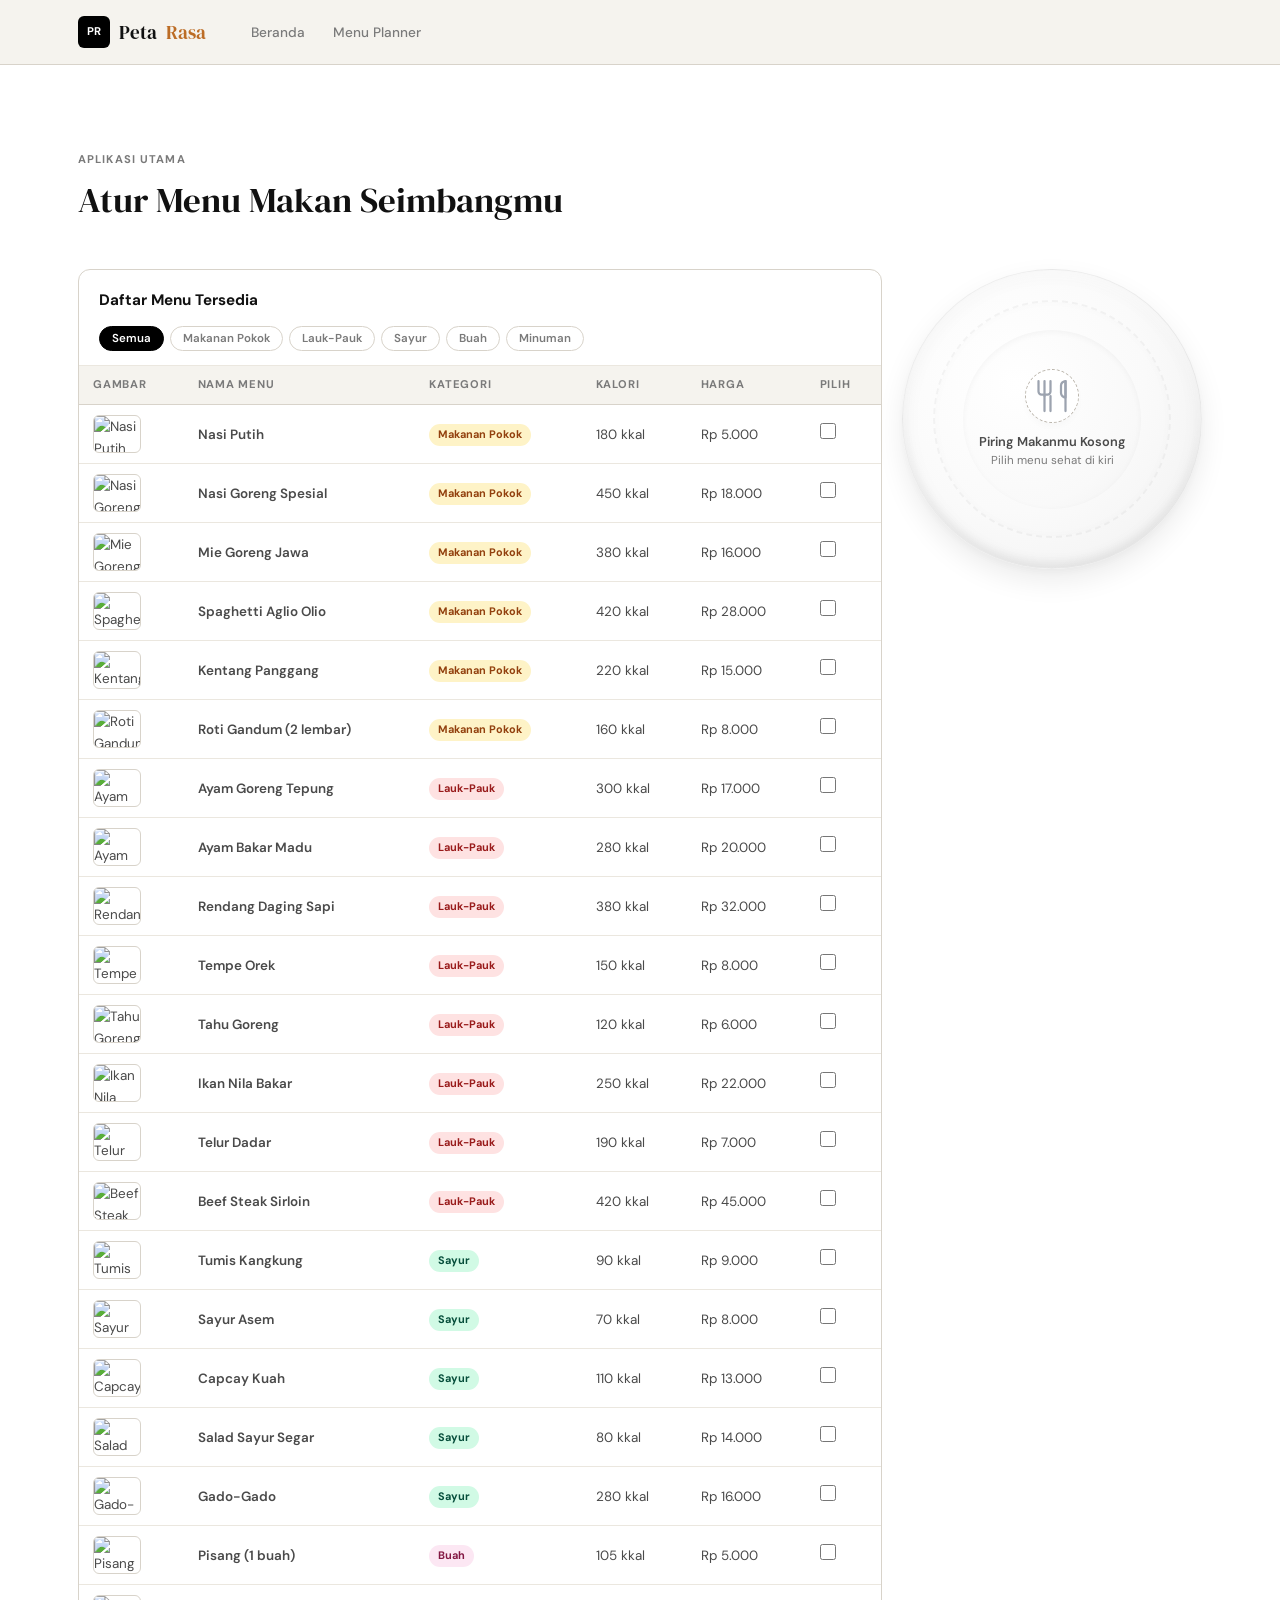
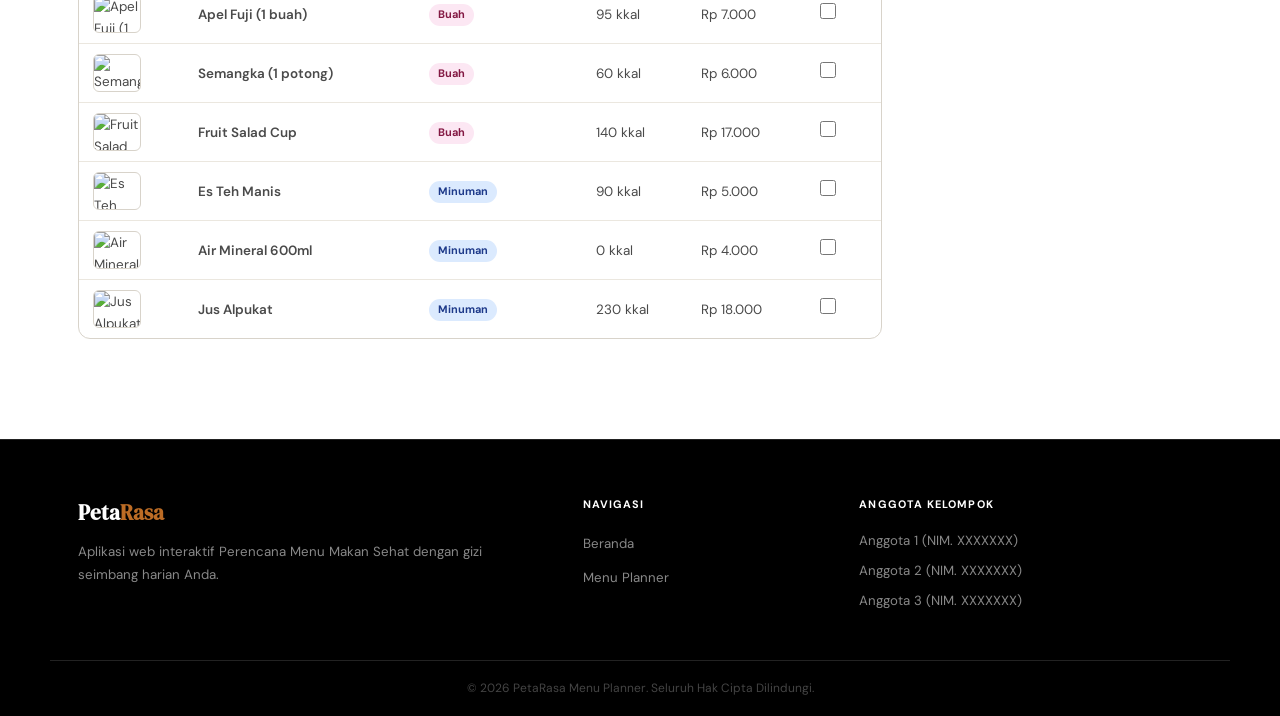
==== menuplanner.html @ ce666ab0 "memisahkan dari satu halaman menjadi dua halaman" ====
<!doctype html>
<html lang="en">
  <head>
    <meta name="viewport" content="width=device-width, initial-scale=1.0" />
    <title>PetaRasa - Perencana Menu Makanan Gizi Seimbang</title>
    <link rel="stylesheet" href="style/style.css" />
  </head>
  <body>
    <!-- Navigation Bar -->
    <header>
      <nav class="container nav-container">
        <a href="#" class="logo" id="logo-site">
          <div class="logo-icon">PR</div>
          Peta<span>Rasa</span>
        </a>
        <ul class="nav-links">
          <li><a href="./index.html" class="nav-link active">Beranda</a></li>
          <li>
            <a href="./menuplanner.html" class="nav-link">Menu Planner</a>
          </li>
        </ul>
      </nav>
    </header>

    <main>
      <!-- ================= PLANNER APPLICATION SECTION ================= -->
      <section class="planner-section" id="planner-section">
        <div class="container">
          <div class="section-header">
            <span class="section-subtitle">Aplikasi Utama</span>
            <h2 class="section-title">Atur Menu Makan Seimbangmu</h2>
          </div>

          <div class="planner-layout">
            <!-- Bagian Kiri: Tabel Menu Makanan -->
            <div class="menu-table-panel">
              <div class="panel-title-container">
                <h3 class="panel-title">Daftar Menu Tersedia</h3>

                <!-- Filter Kategori Kustom -->
                <div class="filter-bar">
                  <button class="filter-btn active" data-filter="all">
                    Semua
                  </button>
                  <button class="filter-btn" data-filter="Makanan Pokok">
                    Makanan Pokok
                  </button>
                  <button class="filter-btn" data-filter="Lauk-Pauk">
                    Lauk-Pauk
                  </button>
                  <button class="filter-btn" data-filter="Sayur">Sayur</button>
                  <button class="filter-btn" data-filter="Buah">Buah</button>
                  <button class="filter-btn" data-filter="Minuman">
                    Minuman
                  </button>
                </div>
              </div>

              <!-- Tabel Menu Utama -->
              <div class="table-responsive">
                <table id="menu-table">
                  <thead>
                    <tr>
                      <th>Gambar</th>
                      <th>Nama Menu</th>
                      <th>Kategori</th>
                      <th>Kalori</th>
                      <th>Harga</th>
                      <th>Pilih</th>
                    </tr>
                  </thead>
                  <tbody id="menu-table-body">
                    <!-- JS DOM Manipulation akan menyisipkan 26 baris menu di sini secara dinamis -->
                    <!-- Baris akan dibuat menyerupai:
                  <tr>
                    <td class="col-img"><img src="..." alt="..."></td>
                    <td class="col-name">Nasi Putih</td>
                    <td class="col-category"><span class="badge">Makanan Pokok</span></td>
                    <td class="col-calories">180 kkal</td>
                    <td class="col-price">Rp 5.000</td>
                    <td class="col-select"><input type="checkbox"></td>
                  </tr>
                  --></tbody>
                </table>
              </div>
            </div>

            <!-- Bagian Kanan: Panel Hasil (Sidebar) -->
            <div class="planner-sidebar-panel">
              <!-- Plate Visualization Card -->
              <div class="plate-card" id="plate-visualization">
                <!-- Empty State inside Plate -->
                <div id="plate-empty-state" class="plate-empty">
                  <div class="plate-empty-icon">
                    <svg
                      class="empty-icon-svg"
                      xmlns="http://www.w3.org/2000/svg"
                      width="36"
                      height="36"
                      viewBox="0 0 24 24"
                      fill="none"
                      stroke="currentColor"
                      stroke-width="1.5"
                      stroke-linecap="round"
                      stroke-linejoin="round"
                      style="color: #9ca3af"
                    >
                      <path d="M3 2v7c0 1.1.9 2 2 2h4a2 2 0 0 0 2-2V2"></path>
                      <line x1="7" y1="2" x2="7" y2="12"></line>
                      <line x1="21" y1="2" x2="21" y2="22"></line>
                      <path
                        d="M21 2c-1.5 0-3 1.5-3 3v5c0 1.5 1.5 3 3 3V2z"
                      ></path>
                      <line x1="11" y1="12" x2="11" y2="22"></line>
                      <line x1="7" y1="12" x2="7" y2="22"></line>
                    </svg>
                  </div>
                  <p class="plate-empty-text">
                    Piring Makanmu Kosong<br />
                    <span>Pilih menu sehat di kiri</span>
                  </p>
                </div>

                <!-- Container for food illustrations -->
                <div
                  id="plate-food-container"
                  class="plate-food-container"
                ></div>
              </div>

              <!-- Details Summary Card -->
              <div class="sidebar-card" id="planner-summary">
                <!-- Real-time Result Panel -->
                <div class="planner-realtime-data" style="display: block">
                  <!-- Hasil Kalkulasi Angka -->
                  <div class="summary-row">
                    <span class="summary-label">Total Kalori</span>
                    <span class="summary-value" id="total-calories"
                      >0 kkal</span
                    >
                  </div>
                  <div class="summary-row">
                    <span class="summary-label">Total Harga</span>
                    <span class="summary-value" id="total-price">Rp 0</span>
                  </div>

                  <!-- Daftar Menu Terpilih -->
                  <div class="selected-menu-list-section">
                    <h4 class="selected-menu-list-title">
                      Daftar Menu Terpilih
                    </h4>
                    <ul id="selected-menu-list" class="selected-menu-list">
                      <!-- JS akan menyisipkan list makanan terpilih di sini secara dinamis -->
                    </ul>
                  </div>

                  <!-- Checklist Pemenuhan Kategori Gizi -->
                  <div class="checklist-section">
                    <h4 class="checklist-title">Keterpenuhan Kategori Gizi</h4>
                    <div class="checklist-grid">
                      <div class="chk-item" id="chk-pokok">
                        <div class="chk-indicator"></div>
                        <span class="chk-label">Makanan Pokok</span>
                      </div>

                      <div class="chk-item" id="chk-lauk">
                        <div class="chk-indicator"></div>
                        <span class="chk-label">Lauk-Pauk</span>
                      </div>

                      <div class="chk-item" id="chk-sayur">
                        <div class="chk-indicator"></div>
                        <span class="chk-label">Sayur</span>
                      </div>

                      <div class="chk-item" id="chk-buah">
                        <div class="chk-indicator"></div>
                        <span class="chk-label">Buah</span>
                      </div>

                      <div class="chk-item" id="chk-minuman">
                        <div class="chk-indicator"></div>
                        <span class="chk-label">Minuman</span>
                      </div>
                    </div>
                  </div>
                </div>
              </div>

              <!-- Dynamic Badge "Menu Seimbang!" (Hanya muncul jika kelima kategori terpenuhi) -->
              <div id="balanced-menu-badge">
                <svg
                  class="badge-icon-svg"
                  xmlns="http://www.w3.org/2000/svg"
                  width="16"
                  height="16"
                  viewBox="0 0 24 24"
                  fill="none"
                  stroke="currentColor"
                  stroke-width="2"
                  stroke-linecap="round"
                  stroke-linejoin="round"
                  style="
                    vertical-align: middle;
                    margin-right: 6px;
                    color: #f59e0b;
                  "
                >
                  <polygon
                    points="12 2 15.09 8.26 22 9.27 17 14.14 18.18 21.02 12 17.77 5.82 21.02 7 14.14 2 9.27 8.91 8.26 12 2"
                  ></polygon>
                </svg>
                Menu Seimbang!
              </div>
            </div>
          </div>
        </div>
      </section>
    </main>

    <!-- Footer -->
    <footer>
      <div class="container footer-grid">
        <div class="footer-brand">
          <h3>Peta<span>Rasa</span></h3>
          <p>
            Aplikasi web interaktif Perencana Menu Makan Sehat dengan gizi
            seimbang harian Anda.
          </p>
        </div>
        <div class="footer-links">
          <h4>Navigasi</h4>
          <ul>
            <li><a href="#">Beranda</a></li>
            <li><a href="#planner-section">Menu Planner</a></li>
          </ul>
        </div>
        <div class="footer-links">
          <h4>Anggota Kelompok</h4>
          <ul class="group-members">
            <!-- Nama & NIM Anggota Kelompok -->
            <li>Anggota 1 (NIM. XXXXXXX)</li>
            <li>Anggota 2 (NIM. XXXXXXX)</li>
            <li>Anggota 3 (NIM. XXXXXXX)</li>
          </ul>
        </div>
      </div>
      <div class="container copyright">
        <p>&copy; 2026 PetaRasa Menu Planner. Seluruh Hak Cipta Dilindungi.</p>
      </div>
    </footer>

    <!-- Script JS Eksternal (akan dikerjakan kemudian) -->
    <script src="script/script.js"></script>
  </body>
</html>
---- style/style.css ----
/* =========================================================
   PETARASA — Minimal / Flat / Editorial
   ========================================================= */

@import url('https://fonts.googleapis.com/css2?family=DM+Serif+Display&family=DM+Sans:wght@400;500;600;700&display=swap');

:root {
  --bg:          #f5f3ee;
  --bg2:         #ebe7df;
  --surface:     #ffffff;
  --text:        #111111;
  --text2:       #4a4a4a;
  --muted:       #7a7a7a;
  --border:      #d8d3ca;
  --border2:     #b8b2a8;
  --accent:      #000000;
  --success:     #2d6a4f;
  --warning:     #bc6c25;

  --font-body:    'DM Sans', sans-serif;
  --font-display: 'DM Serif Display', serif;
  --nav-h:        64px;
  --ease:         .2s ease;
}

/* =========================================================
   RESET
   ========================================================= */
*, *::before, *::after { box-sizing: border-box; margin: 0; padding: 0; }
html  { scroll-behavior: smooth; }
body  { font-family: var(--font-body); background: var(--bg); color: var(--text); line-height: 1.6; -webkit-font-smoothing: antialiased; }
img   { display: block; max-width: 100%; }
a     { text-decoration: none; color: inherit; }
ul    { list-style: none; }

/* =========================================================
   LAYOUT
   ========================================================= */
.container {
  max-width: 1180px;
  margin-inline: auto;
  padding-inline: 28px;
}

/* =========================================================
   NAV
   ========================================================= */
header {
  position: sticky;
  top: 0;
  z-index: 100;
  background: var(--bg);
  border-bottom: 1px solid var(--border);
}

.nav-container {
  display: flex;
  align-items: center;
  height: var(--nav-h);
  gap: 32px;
}

.logo {
  display: flex;
  align-items: center;
  gap: 9px;
  font-family: var(--font-display);
  font-size: 1.2rem;
  flex-shrink: 0;
}
.logo span { color: var(--warning); }

.logo-icon {
  width: 32px;
  height: 32px;
  background: var(--accent);
  color: #fff;
  border-radius: 6px;
  display: flex;
  align-items: center;
  justify-content: center;
  font-family: var(--font-body);
  font-size: .7rem;
  font-weight: 700;
}

.nav-links { display: flex; gap: 2px; flex: 1; }

.nav-link {
  padding: 5px 13px;
  border-radius: 99px;
  font-size: .85rem;
  font-weight: 500;
  color: var(--muted);
  transition: color var(--ease), background var(--ease);
}
.nav-link:hover, .nav-link.active { color: var(--text); background: var(--bg2); }

/* =========================================================
   BUTTONS
   ========================================================= */
.btn {
  display: inline-flex;
  align-items: center;
  gap: 7px;
  padding: 9px 20px;
  border-radius: 99px;
  font-family: var(--font-body);
  font-size: .85rem;
  font-weight: 600;
  cursor: pointer;
  border: 1px solid transparent;
  transition: background var(--ease), color var(--ease), border-color var(--ease);
}

.btn-primary  { background: var(--accent); color: #fff; border-color: var(--accent); }
.btn-primary:hover  { background: #222; }

.btn-outline  { background: transparent; color: var(--text); border-color: var(--border2); }
.btn-outline:hover  { background: var(--bg2); border-color: var(--accent); }

/* =========================================================
   SECTION HEADER
   ========================================================= */
.section-header { margin-bottom: 48px; }

.section-subtitle {
  display: inline-block;
  font-size: .7rem;
  font-weight: 700;
  letter-spacing: .1em;
  text-transform: uppercase;
  color: var(--muted);
  margin-bottom: 10px;
}

.section-title {
  font-family: var(--font-display);
  font-size: clamp(1.6rem, 3vw, 2.2rem);
  font-weight: 400;
  color: var(--text);
  line-height: 1.2;
}

/* =========================================================
   HERO
   ========================================================= */
.hero {
  border-bottom: 1px solid var(--border);
  padding: 72px 0 80px;
}

.hero-grid {
  display: grid;
  grid-template-columns: 1fr 1fr;
  gap: 64px;
  align-items: center;
}

.hero-tag {
  display: inline-flex;
  align-items: center;
  font-size: .75rem;
  font-weight: 600;
  color: var(--muted);
  letter-spacing: .06em;
  text-transform: uppercase;
  border: 1px solid var(--border);
  padding: 5px 13px;
  border-radius: 99px;
  margin-bottom: 20px;
  background: var(--surface);
}

.hero-title {
  font-family: var(--font-display);
  font-size: clamp(2.4rem, 5vw, 3.6rem);
  font-weight: 400;
  line-height: 1.1;
  color: var(--text);
  margin-bottom: 20px;
}
.hero-title span { color: var(--warning); }

.hero-description {
  font-size: .95rem;
  color: var(--text2);
  line-height: 1.8;
  margin-bottom: 36px;
  max-width: 440px;
}

.hero-actions { display: flex; gap: 12px; flex-wrap: wrap; }

.hero-image-container {
  border: 1px solid var(--border);
  border-radius: 16px;
  overflow: hidden;
  aspect-ratio: 4/3;
}
.hero-img { width: 100%; height: 100%; object-fit: cover; }

/* =========================================================
   CONCEPT
   ========================================================= */
.concept {
  padding: 80px 0;
  background: var(--surface);
  border-bottom: 1px solid var(--border);
}

.concept-grid {
  display: grid;
  grid-template-columns: repeat(5, 1fr);
  border: 1px solid var(--border);
  border-radius: 12px;
  overflow: hidden;
}

.concept-card {
  padding: 28px 20px;
  border-right: 1px solid var(--border);
  text-align: center;
  transition: background var(--ease);
}
.concept-card:last-child { border-right: none; }
.concept-card:hover { background: var(--bg); }

.concept-icon {
  width: 52px;
  height: 52px;
  border: 1px solid var(--border);
  border-radius: 10px;
  display: flex;
  align-items: center;
  justify-content: center;
  margin: 0 auto 14px;
  background: var(--bg);
}

.concept-card h3 {
  font-size: .88rem;
  font-weight: 700;
  color: var(--text);
  margin-bottom: 7px;
}
.concept-card p {
  font-size: .76rem;
  color: var(--muted);
  line-height: 1.6;
}

/* =========================================================
   FAVORITES
   ========================================================= */
.favorites {
  padding: 80px 0;
  border-bottom: 1px solid var(--border);
}

.favorites-grid {
  display: grid;
  grid-template-columns: repeat(3, 1fr);
  gap: 1px;
  border: 1px solid var(--border);
  border-radius: 12px;
  overflow: hidden;
  background: var(--border);
}

.favorite-card {
  background: var(--surface);
  transition: background var(--ease);
}
.favorite-card:hover { background: var(--bg); }

.fav-img-wrapper {
  aspect-ratio: 16/10;
  overflow: hidden;
}
.fav-img {
  width: 100%;
  height: 100%;
  object-fit: cover;
  transition: transform .4s ease;
}
.favorite-card:hover .fav-img { transform: scale(1.04); }

.fav-tag {
  display: none; /* removed for cleaner look */
}

.fav-body { padding: 18px 20px 0; }
.fav-body h3 { font-size: .95rem; font-weight: 700; color: var(--text); margin-bottom: 8px; }

.fav-nutrition {
  display: flex;
  align-items: center;
  gap: 14px;
  font-size: .76rem;
  color: var(--muted);
  font-weight: 500;
  padding-bottom: 14px;
  border-bottom: 1px solid var(--bg2);
}

.fav-footer { padding: 12px 0; }
.fav-price  { font-size: .95rem; font-weight: 700; color: var(--text); }

/* =========================================================
   PLANNER SECTION
   ========================================================= */
.planner-section {
  padding: 80px 0 100px;
  background: var(--surface);
}

.planner-layout {
  display: grid;
  grid-template-columns: 1fr 300px;
  gap: 20px;
  align-items: start;
}

/* Left panel */
.menu-table-panel {
  border: 1px solid var(--border);
  border-radius: 12px;
  overflow: hidden;
}

.panel-title-container {
  padding: 18px 20px 0;
  border-bottom: 1px solid var(--bg2);
}
.panel-title {
  font-size: .95rem;
  font-weight: 700;
  color: var(--text);
  margin-bottom: 14px;
}

/* Filter */
.filter-bar { display: flex; gap: 6px; flex-wrap: wrap; padding-bottom: 14px; }

.filter-btn {
  background: transparent;
  border: 1px solid var(--border);
  color: var(--muted);
  font-family: var(--font-body);
  font-size: .72rem;
  font-weight: 600;
  padding: 4px 12px;
  border-radius: 99px;
  cursor: pointer;
  transition: background var(--ease), color var(--ease), border-color var(--ease);
}
.filter-btn:hover { background: var(--bg2); color: var(--text); border-color: var(--border2); }
.filter-btn.active { background: var(--accent); color: #fff; border-color: var(--accent); }

/* Table */
.table-responsive { overflow-x: auto; }

#menu-table { width: 100%; border-collapse: collapse; }

#menu-table thead th {
  background: var(--bg);
  border-bottom: 1px solid var(--border);
  padding: 10px 14px;
  font-size: .7rem;
  font-weight: 700;
  color: var(--muted);
  text-transform: uppercase;
  letter-spacing: .07em;
  text-align: left;
  white-space: nowrap;
}

#menu-table tbody tr {
  border-bottom: 1px solid var(--bg2);
  transition: background var(--ease);
}
#menu-table tbody tr:last-child { border-bottom: none; }
#menu-table tbody tr:hover       { background: var(--bg); }
#menu-table tbody tr.row-selected { background: #eaf3ee; }

#menu-table td {
  padding: 10px 14px;
  vertical-align: middle;
  font-size: .84rem;
  color: var(--text2);
}

.col-img img {
  width: 48px;
  height: 38px;
  object-fit: cover;
  border-radius: 6px;
  border: 1px solid var(--border);
}
.col-name { font-weight: 600; color: var(--text); min-width: 150px; }
.col-calories, .col-price { white-space: nowrap; }

/* Badges */
.badge {
  display: inline-block;
  padding: 2px 9px;
  border-radius: 99px;
  font-size: .68rem;
  font-weight: 700;
  white-space: nowrap;
}
.badge-pokok   { background: #fef3c7; color: #92400e; }
.badge-lauk    { background: #fee2e2; color: #991b1b; }
.badge-sayur   { background: #d1fae5; color: #064e3b; }
.badge-buah    { background: #fce7f3; color: #831843; }
.badge-minuman { background: #dbeafe; color: #1e3a8a; }

.menu-checkbox { width: 16px; height: 16px; cursor: pointer; accent-color: var(--accent); }

/* Right panel */
.planner-sidebar-panel {
  position: sticky;
  top: calc(var(--nav-h) + 16px);
  display: flex;
  flex-direction: column;
  gap: 12px;
}

.sidebar-card {
  border: 1px solid var(--border);
  border-radius: 12px;
  padding: 20px;
  background: var(--surface);
}

/* Plate Visualization Card */
.plate-card {
  width: 300px;
  height: 300px;
  margin: 0 auto;
  border-radius: 50%;
  background: radial-gradient(circle at 35% 35%, #ffffff 0%, #fafafa 50%, #f4f4f4 80%, #eaeaea 100%);
  box-shadow: 
    inset 0 0 20px rgba(0, 0, 0, 0.05),
    inset 0 6px 8px rgba(255, 255, 255, 0.8),
    inset 0 -6px 8px rgba(0, 0, 0, 0.05),
    0 12px 28px rgba(0, 0, 0, 0.08),
    0 4px 10px rgba(0, 0, 0, 0.03);
  position: relative;
  border: 1px solid rgba(0, 0, 0, 0.06);
  display: flex;
  align-items: center;
  justify-content: center;
  overflow: hidden;
  transition: all 0.3s ease;
  z-index: 5;
}

.plate-card::before {
  content: '';
  position: absolute;
  top: 10%;
  left: 10%;
  right: 10%;
  bottom: 10%;
  border-radius: 50%;
  border: 2px dashed rgba(0, 0, 0, 0.04);
  box-shadow: inset 0 0 10px rgba(0, 0, 0, 0.02);
  pointer-events: none;
  z-index: 1;
}

.plate-card::after {
  content: '';
  position: absolute;
  top: 20%;
  left: 20%;
  right: 20%;
  bottom: 20%;
  border-radius: 50%;
  background: radial-gradient(circle at 30% 30%, #ffffff 0%, #f9f9f9 70%, #f1f1f1 100%);
  box-shadow: inset 0 2px 6px rgba(0, 0, 0, 0.04);
  pointer-events: none;
  z-index: 2;
}

/* Empty plate state */
.plate-empty {
  position: relative;
  z-index: 3;
  display: flex;
  flex-direction: column;
  align-items: center;
  justify-content: center;
  text-align: center;
  gap: 10px;
  animation: fadeIn 0.4s ease;
}

.plate-empty-icon {
  width: 54px;
  height: 54px;
  border: 1.5px dashed var(--border2);
  border-radius: 50%;
  display: flex;
  align-items: center;
  justify-content: center;
  background: var(--surface);
  box-shadow: 0 4px 6px rgba(0,0,0,0.02);
}

.plate-empty-text {
  font-size: 0.8rem;
  font-weight: 600;
  color: var(--text2);
  line-height: 1.4;
}

.plate-empty-text span {
  font-size: 0.72rem;
  font-weight: 400;
  color: var(--muted);
}

/* Food illustrations container */
.plate-food-container {
  position: absolute;
  top: 0;
  left: 0;
  width: 100%;
  height: 100%;
  z-index: 3;
  pointer-events: none;
}

/* Base style for food items */
.plate-food-item {
  position: absolute;
  pointer-events: auto;
  border-radius: 50%;
  border: 4px solid #fff;
  box-shadow: 0 6px 14px rgba(0,0,0,0.15);
  overflow: visible;
  transition: transform 0.4s cubic-bezier(0.175, 0.885, 0.32, 1.275), box-shadow 0.3s ease;
  cursor: pointer;
}

.plate-food-item img {
  width: 100%;
  height: 100%;
  object-fit: cover;
  border-radius: 50%;
}

/* 1 item: centered */
.plate-food-item.count-1 {
  width: 130px;
  height: 130px;
  top: 50%;
  left: 50%;
  transform: translate(-50%, -50%);
}

/* 2 items: split */
.plate-food-item.count-2:nth-child(1) {
  width: 110px;
  height: 110px;
  top: 50%;
  left: 32%;
  transform: translate(-50%, -50%);
}

.plate-food-item.count-2:nth-child(2) {
  width: 110px;
  height: 110px;
  top: 50%;
  left: 68%;
  transform: translate(-50%, -50%);
}

/* 3 items: triangular configuration */
.plate-food-item.count-3:nth-child(1) {
  width: 95px;
  height: 95px;
  top: 38%;
  left: 34%;
  transform: translate(-50%, -50%);
}

.plate-food-item.count-3:nth-child(2) {
  width: 95px;
  height: 95px;
  top: 38%;
  left: 66%;
  transform: translate(-50%, -50%);
}

.plate-food-item.count-3:nth-child(3) {
  width: 100px;
  height: 100px;
  top: 66%;
  left: 50%;
  transform: translate(-50%, -50%);
}

/* Hover effects */
.plate-food-item:hover {
  box-shadow: 0 10px 20px rgba(0,0,0,0.22);
  z-index: 10 !important;
}

.plate-food-item.count-1:hover {
  transform: translate(-50%, -50%) scale(1.1);
}

.plate-food-item.count-2:nth-child(1):hover {
  transform: translate(-50%, -50%) scale(1.1) rotate(-5deg);
}

.plate-food-item.count-2:nth-child(2):hover {
  transform: translate(-50%, -50%) scale(1.1) rotate(5deg);
}

.plate-food-item.count-3:nth-child(1):hover {
  transform: translate(-50%, -50%) scale(1.1) rotate(-5deg);
}

.plate-food-item.count-3:nth-child(2):hover {
  transform: translate(-50%, -50%) scale(1.1) rotate(5deg);
}

.plate-food-item.count-3:nth-child(3):hover {
  transform: translate(-50%, -50%) scale(1.1) rotate(2deg);
}

/* Tooltips */
.food-tooltip {
  position: absolute;
  bottom: -32px;
  left: 50%;
  transform: translateX(-50%) scale(0.8);
  background: var(--accent);
  color: white;
  padding: 3px 8px;
  border-radius: 4px;
  font-size: 0.65rem;
  font-weight: 500;
  white-space: nowrap;
  opacity: 0;
  pointer-events: none;
  transition: opacity 0.2s ease, transform 0.2s ease;
  box-shadow: 0 2px 6px rgba(0,0,0,0.15);
}

.plate-food-item:hover .food-tooltip {
  opacity: 1;
  transform: translateX(-50%) scale(1);
}

/* Extra badge for selections > 3 */
.plate-extra-badge {
  position: absolute;
  bottom: 12%;
  right: 12%;
  background: var(--warning);
  color: #fff;
  border-radius: 99px;
  padding: 3px 8px;
  font-size: 0.68rem;
  font-weight: 700;
  box-shadow: 0 4px 8px rgba(0,0,0,0.15);
  pointer-events: auto;
  cursor: help;
  animation: popIn 0.3s cubic-bezier(0.175, 0.885, 0.32, 1.275) forwards;
  z-index: 9;
}

/* Animations */
@keyframes fadeIn {
  from { opacity: 0; transform: scale(0.95); }
  to { opacity: 1; transform: scale(1); }
}

@keyframes popIn {
  from { opacity: 0; transform: scale(0); }
  to { opacity: 1; transform: scale(1); }
}

/* Realtime data */
.planner-realtime-data { display: none; }

.summary-row {
  display: flex;
  justify-content: space-between;
  align-items: center;
  padding: 10px 0;
  border-bottom: 1px solid var(--bg2);
}
.summary-row:first-child { padding-top: 0; }
.summary-label { font-size: .8rem; color: var(--muted); }
.summary-value { font-size: .92rem; font-weight: 700; color: var(--text); }

/* Selected Menu List */
.selected-menu-list-section {
  padding: 14px 0;
  border-bottom: 1px solid var(--bg2);
}

.selected-menu-list-title {
  font-size: .68rem;
  font-weight: 700;
  text-transform: uppercase;
  letter-spacing: .08em;
  color: var(--muted);
  margin-bottom: 8px;
}

.selected-menu-list {
  display: flex;
  flex-direction: column;
  gap: 6px;
  max-height: 150px;
  overflow-y: auto;
  padding-right: 4px;
}

.selected-menu-list::-webkit-scrollbar {
  width: 4px;
}
.selected-menu-list::-webkit-scrollbar-track {
  background: var(--bg);
  border-radius: 99px;
}
.selected-menu-list::-webkit-scrollbar-thumb {
  background: var(--border2);
  border-radius: 99px;
}

.selected-menu-item {
  display: flex;
  justify-content: space-between;
  align-items: center;
  font-size: 0.78rem;
  color: var(--text2);
  padding: 6px 10px;
  border-radius: 8px;
  background: var(--bg);
  border: 1px solid var(--border);
  transition: background var(--ease), border-color var(--ease);
}
.selected-menu-item:hover {
  background: var(--bg2);
  border-color: var(--border2);
}

.selected-menu-item-name {
  font-weight: 600;
  color: var(--text);
  white-space: nowrap;
  overflow: hidden;
  text-overflow: ellipsis;
  max-width: 140px;
}

.selected-menu-item-meta {
  font-size: 0.7rem;
  color: var(--muted);
  text-align: right;
  white-space: nowrap;
}

.checklist-title {
  font-size: .68rem;
  font-weight: 700;
  text-transform: uppercase;
  letter-spacing: .08em;
  color: var(--muted);
  margin-bottom: 10px;
}

/* Checklist */
.checklist-section { padding-top: 14px; }
.checklist-grid { display: flex; flex-direction: column; gap: 6px; }

.chk-item {
  display: flex;
  align-items: center;
  gap: 9px;
  padding: 8px 10px;
  border: 1px solid var(--border);
  border-radius: 8px;
  background: var(--bg);
  transition: background var(--ease), border-color var(--ease);
}
.chk-item.fulfilled { background: #eaf3ee; border-color: #a7c4b5; }

.chk-indicator {
  width: 16px;
  height: 16px;
  border-radius: 50%;
  border: 1.5px solid var(--border2);
  flex-shrink: 0;
  position: relative;
  transition: background var(--ease), border-color var(--ease);
}
.chk-item.fulfilled .chk-indicator { background: var(--success); border-color: var(--success); }
.chk-item.fulfilled .chk-indicator::after {
  content: '';
  position: absolute;
  top: 50%; left: 50%;
  transform: translate(-50%, -58%) rotate(45deg);
  width: 3.5px; height: 6px;
  border-right: 2px solid #fff;
  border-bottom: 2px solid #fff;
}

.chk-label { font-size: .8rem; font-weight: 600; color: var(--muted); transition: color var(--ease); }
.chk-item.fulfilled .chk-label { color: var(--success); }

/* Badge */
#balanced-menu-badge {
  display: none;
  align-items: center;
  justify-content: center;
  gap: 7px;
  background: var(--accent);
  color: #fff;
  font-weight: 700;
  font-size: .88rem;
  padding: 13px 18px;
  border-radius: 10px;
  letter-spacing: .01em;
}

/* =========================================================
   FOOTER
   ========================================================= */
footer {
  background: var(--accent);
  color: #888;
  border-top: 1px solid #222;
  padding: 56px 0 0;
}

.footer-grid {
  display: grid;
  grid-template-columns: 2fr 1fr 1.5fr;
  gap: 48px;
  padding-bottom: 48px;
  border-bottom: 1px solid #222;
}

.footer-brand h3 { font-family: var(--font-display); font-size: 1.3rem; color: #fff; margin-bottom: 10px; }
.footer-brand h3 span { color: var(--warning); }
.footer-brand p { font-size: .83rem; line-height: 1.75; }

.footer-links h4 { font-size: .68rem; font-weight: 700; text-transform: uppercase; letter-spacing: .1em; color: #fff; margin-bottom: 16px; }
.footer-links ul { display: flex; flex-direction: column; gap: 9px; }
.footer-links ul li a, .group-members li { font-size: .83rem; transition: color var(--ease); }
.footer-links ul li a:hover { color: #fff; }

.copyright { padding: 18px 0; font-size: .75rem; color: #444; text-align: center; }

/* =========================================================
   RESPONSIVE
   ========================================================= */
@media (max-width: 1024px) {
  .hero-grid             { grid-template-columns: 1fr; gap: 40px; }
  .hero-image-container  { max-width: 500px; }
  .concept-grid          { grid-template-columns: repeat(3, 1fr); border-radius: 0; }
  .concept-card          { border-right: 1px solid var(--border); border-bottom: 1px solid var(--border); }
  .planner-layout        { grid-template-columns: 1fr; }
  .planner-sidebar-panel { position: static; }
}

@media (max-width: 768px) {
  .nav-links, .btn-cta { display: none; }
  .hero { padding: 52px 0 64px; }
  .concept-grid   { grid-template-columns: repeat(2, 1fr); }
  .favorites-grid { grid-template-columns: 1fr; gap: 1px; }
  .footer-grid    { grid-template-columns: 1fr; }
}
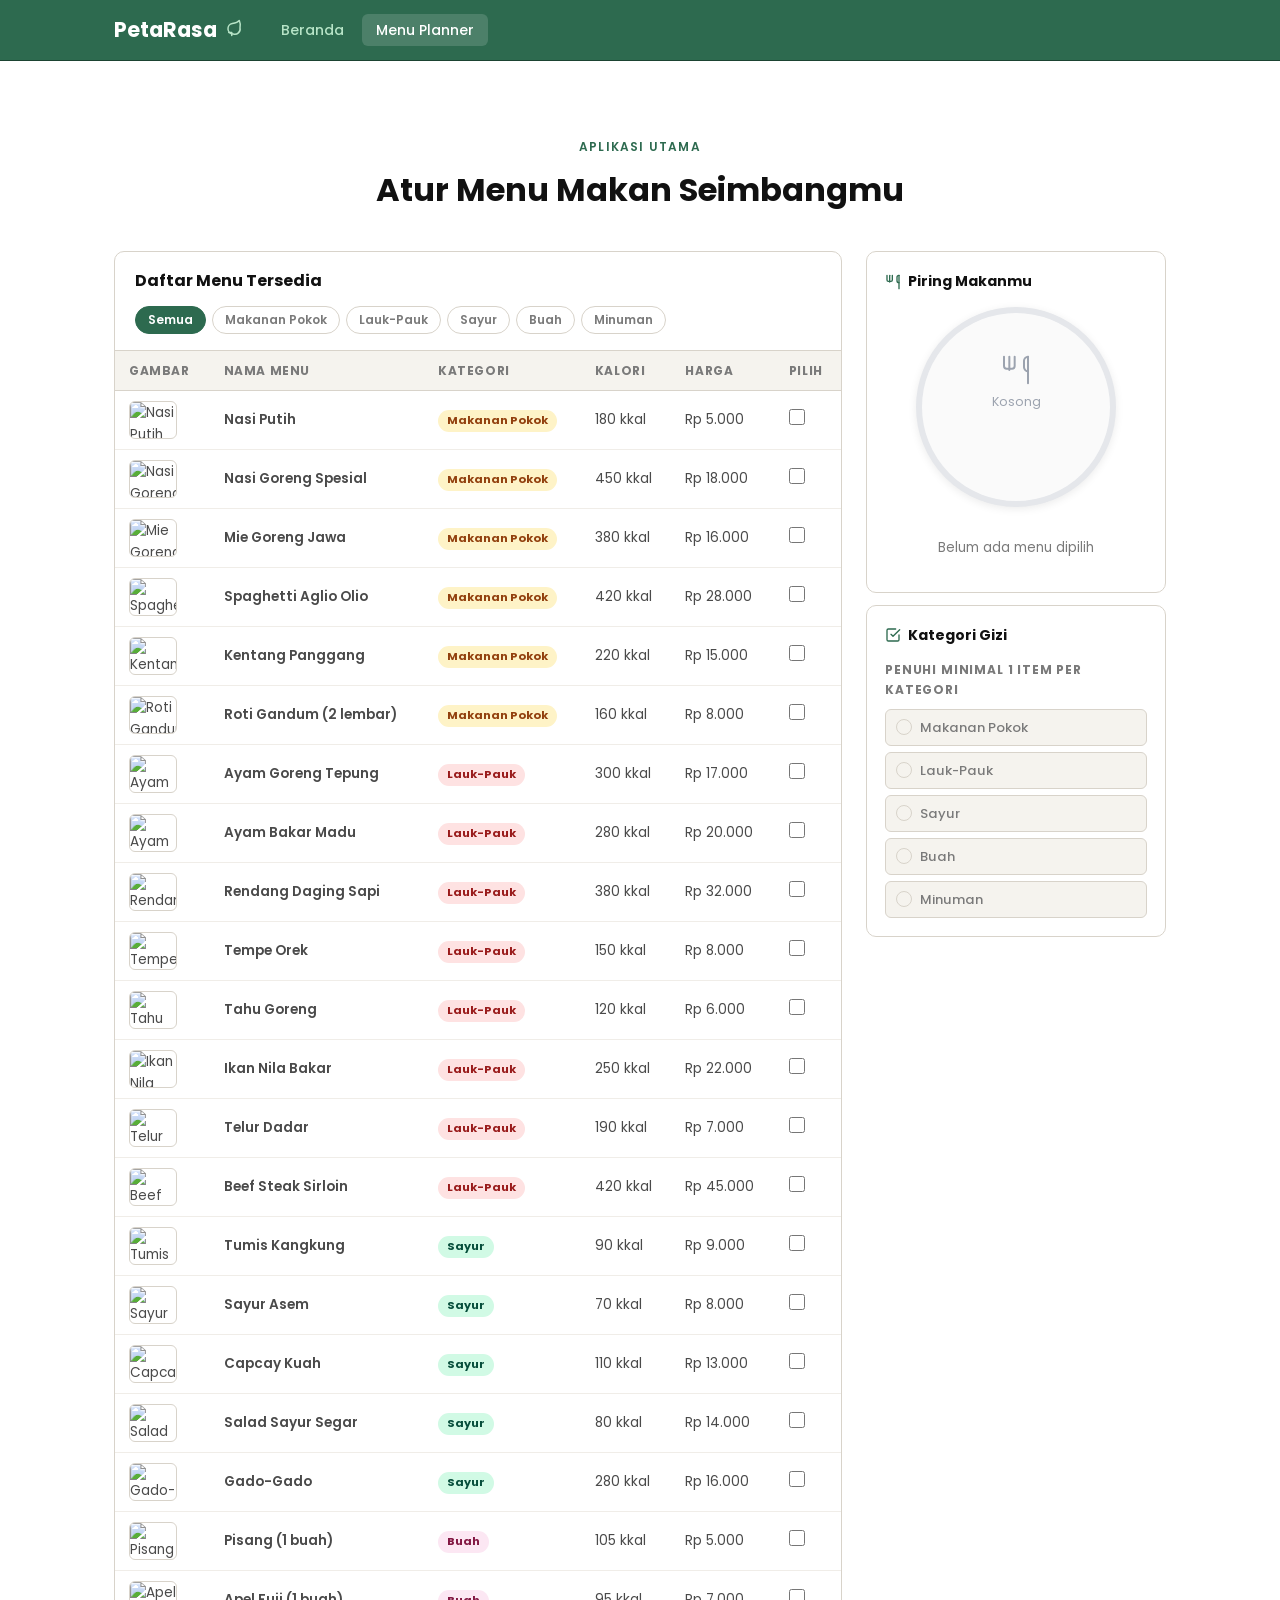
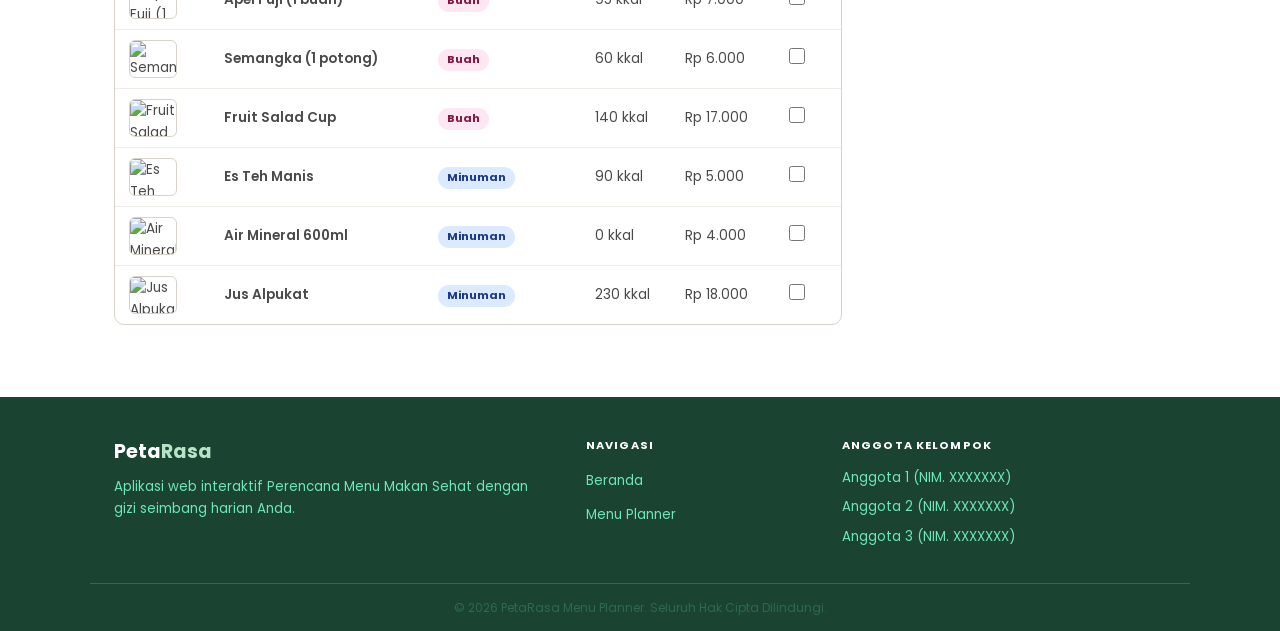
==== commit 1ce1fe84: "simplyfy code" ====
--- a/menuplanner.html
+++ b/menuplanner.html
@@ -1,29 +1,32 @@
 <!doctype html>
-<html lang="en">
+<html lang="id">
   <head>
+    <meta charset="UTF-8" />
     <meta name="viewport" content="width=device-width, initial-scale=1.0" />
-    <title>PetaRasa - Perencana Menu Makanan Gizi Seimbang</title>
+    <title>PetaRasa - Menu Planner</title>
+    <meta name="description" content="Halaman Menu Planner PetaRasa — pilih menu, pantau kalori dan harga secara real-time." />
     <link rel="stylesheet" href="style/style.css" />
   </head>
   <body>
+
     <!-- Navigation Bar -->
     <header>
       <nav class="container nav-container">
-        <a href="#" class="logo" id="logo-site">
-          <div class="logo-icon">PR</div>
-          Peta<span>Rasa</span>
+        <a href="./index.html" class="logo" id="logo-site">
+          PetaRasa
+          <span>
+            <svg xmlns="http://www.w3.org/2000/svg" width="18" height="18" viewBox="0 0 24 24" fill="none" stroke="currentColor" stroke-width="2" stroke-linecap="round" stroke-linejoin="round"><path d="M11 20A7 7 0 0 1 9.8 6.1C15.5 5 17 4.48 19 2c1 2 2 3.5 1 9.8a7 7 0 0 1-9 8.2z"/><path d="M9 22v-4H5"/></svg>
+          </span>
         </a>
         <ul class="nav-links">
-          <li><a href="./index.html" class="nav-link active">Beranda</a></li>
-          <li>
-            <a href="./menuplanner.html" class="nav-link">Menu Planner</a>
-          </li>
+          <li><a href="./index.html" class="nav-link">Beranda</a></li>
+          <li><a href="./menuplanner.html" class="nav-link active">Menu Planner</a></li>
         </ul>
       </nav>
     </header>
 
     <main>
-      <!-- ================= PLANNER APPLICATION SECTION ================= -->
+      <!-- Planner Application Section -->
       <section class="planner-section" id="planner-section">
         <div class="container">
           <div class="section-header">
@@ -32,27 +35,20 @@
           </div>
 
           <div class="planner-layout">
+
             <!-- Bagian Kiri: Tabel Menu Makanan -->
             <div class="menu-table-panel">
-              <div class="panel-title-container">
+              <div class="panel-header">
                 <h3 class="panel-title">Daftar Menu Tersedia</h3>
 
-                <!-- Filter Kategori Kustom -->
+                <!-- Filter Kategori -->
                 <div class="filter-bar">
-                  <button class="filter-btn active" data-filter="all">
-                    Semua
-                  </button>
-                  <button class="filter-btn" data-filter="Makanan Pokok">
-                    Makanan Pokok
-                  </button>
-                  <button class="filter-btn" data-filter="Lauk-Pauk">
-                    Lauk-Pauk
-                  </button>
+                  <button class="filter-btn active" data-filter="all">Semua</button>
+                  <button class="filter-btn" data-filter="Makanan Pokok">Makanan Pokok</button>
+                  <button class="filter-btn" data-filter="Lauk-Pauk">Lauk-Pauk</button>
                   <button class="filter-btn" data-filter="Sayur">Sayur</button>
                   <button class="filter-btn" data-filter="Buah">Buah</button>
-                  <button class="filter-btn" data-filter="Minuman">
-                    Minuman
-                  </button>
+                  <button class="filter-btn" data-filter="Minuman">Minuman</button>
                 </div>
               </div>
 
@@ -70,148 +66,95 @@
                     </tr>
                   </thead>
                   <tbody id="menu-table-body">
-                    <!-- JS DOM Manipulation akan menyisipkan 26 baris menu di sini secara dinamis -->
-                    <!-- Baris akan dibuat menyerupai:
-                  <tr>
-                    <td class="col-img"><img src="..." alt="..."></td>
-                    <td class="col-name">Nasi Putih</td>
-                    <td class="col-category"><span class="badge">Makanan Pokok</span></td>
-                    <td class="col-calories">180 kkal</td>
-                    <td class="col-price">Rp 5.000</td>
-                    <td class="col-select"><input type="checkbox"></td>
-                  </tr>
-                  --></tbody>
+                    <!-- JS DOM Manipulation akan mengisi 26 baris di sini secara dinamis -->
+                  </tbody>
                 </table>
               </div>
             </div>
 
-            <!-- Bagian Kanan: Panel Hasil (Sidebar) -->
+            <!-- Bagian Kanan: Panel Hasil -->
             <div class="planner-sidebar-panel">
-              <!-- Plate Visualization Card -->
-              <div class="plate-card" id="plate-visualization">
-                <!-- Empty State inside Plate -->
-                <div id="plate-empty-state" class="plate-empty">
-                  <div class="plate-empty-icon">
-                    <svg
-                      class="empty-icon-svg"
-                      xmlns="http://www.w3.org/2000/svg"
-                      width="36"
-                      height="36"
-                      viewBox="0 0 24 24"
-                      fill="none"
-                      stroke="currentColor"
-                      stroke-width="1.5"
-                      stroke-linecap="round"
-                      stroke-linejoin="round"
-                      style="color: #9ca3af"
-                    >
-                      <path d="M3 2v7c0 1.1.9 2 2 2h4a2 2 0 0 0 2-2V2"></path>
-                      <line x1="7" y1="2" x2="7" y2="12"></line>
-                      <line x1="21" y1="2" x2="21" y2="22"></line>
-                      <path
-                        d="M21 2c-1.5 0-3 1.5-3 3v5c0 1.5 1.5 3 3 3V2z"
-                      ></path>
-                      <line x1="11" y1="12" x2="11" y2="22"></line>
-                      <line x1="7" y1="12" x2="7" y2="22"></line>
-                    </svg>
+
+              <!-- Plate Visualization -->
+              <div class="sidebar-card">
+                <h3 class="card-title">
+                  <svg xmlns="http://www.w3.org/2000/svg" width="16" height="16" viewBox="0 0 24 24" fill="none" stroke="currentColor" stroke-width="2" stroke-linecap="round" stroke-linejoin="round"><path d="M3 2v7c0 1.1.9 2 2 2h4a2 2 0 0 0 2-2V2"/><line x1="7" y1="2" x2="7" y2="12"/><line x1="21" y1="2" x2="21" y2="22"/><path d="M21 2c-1.5 0-3 1.5-3 3v5c0 1.5 1.5 3 3 3"/></svg>
+                  Piring Makanmu
+                </h3>
+
+                <!-- Plate -->
+                <div class="plate-container" id="plate-container">
+                  <!-- Tampil saat kosong -->
+                  <div id="plate-empty" class="plate-empty">
+                    <svg xmlns="http://www.w3.org/2000/svg" width="32" height="32" viewBox="0 0 24 24" fill="none" stroke="#9ca3af" stroke-width="1.5" stroke-linecap="round" stroke-linejoin="round"><path d="M3 2v7c0 1.1.9 2 2 2h4a2 2 0 0 0 2-2V2"/><line x1="7" y1="2" x2="7" y2="12"/><line x1="21" y1="2" x2="21" y2="22"/><path d="M21 2c-1.5 0-3 1.5-3 3v5c0 1.5 1.5 3 3 3"/></svg>
+                    <p>Kosong</p>
                   </div>
-                  <p class="plate-empty-text">
-                    Piring Makanmu Kosong<br />
-                    <span>Pilih menu sehat di kiri</span>
-                  </p>
+                  <!-- Gambar makanan akan diisi JS di sini -->
+                  <div id="plate-foods" class="plate-foods"></div>
                 </div>
 
-                <!-- Container for food illustrations -->
-                <div
-                  id="plate-food-container"
-                  class="plate-food-container"
-                ></div>
+                <!-- Daftar Nama Menu Dipilih -->
+                <div id="selected-names-section" style="display:none;">
+                  <p class="selected-names-title">Menu dipilih:</p>
+                  <ul id="selected-name-list" class="selected-name-list"></ul>
+                </div>
+                <p id="empty-message" class="empty-state">Belum ada menu dipilih</p>
               </div>
 
-              <!-- Details Summary Card -->
-              <div class="sidebar-card" id="planner-summary">
-                <!-- Real-time Result Panel -->
-                <div class="planner-realtime-data" style="display: block">
-                  <!-- Hasil Kalkulasi Angka -->
-                  <div class="summary-row">
-                    <span class="summary-label">Total Kalori</span>
-                    <span class="summary-value" id="total-calories"
-                      >0 kkal</span
-                    >
+              <!-- Kalkulasi Real-time -->
+              <div class="sidebar-card" id="summary-card" style="display:none;">
+                <h3 class="card-title">
+                  <svg xmlns="http://www.w3.org/2000/svg" width="16" height="16" viewBox="0 0 24 24" fill="none" stroke="currentColor" stroke-width="2" stroke-linecap="round" stroke-linejoin="round"><line x1="12" y1="1" x2="12" y2="23"/><path d="M17 5H9.5a3.5 3.5 0 0 0 0 7h5a3.5 3.5 0 0 1 0 7H6"/></svg>
+                  Ringkasan
+                </h3>
+                <div class="summary-row">
+                  <span class="summary-label">Total Kalori</span>
+                  <span class="summary-value" id="total-calories">0 kkal</span>
+                </div>
+                <div class="summary-row">
+                  <span class="summary-label">Total Harga</span>
+                  <span class="summary-value" id="total-price">Rp 0</span>
+                </div>
+              </div>
+
+              <!-- Checklist 5 Kategori Gizi -->
+              <div class="sidebar-card">
+                <h3 class="card-title">
+                  <svg xmlns="http://www.w3.org/2000/svg" width="16" height="16" viewBox="0 0 24 24" fill="none" stroke="currentColor" stroke-width="2" stroke-linecap="round" stroke-linejoin="round"><polyline points="9 11 12 14 22 4"/><path d="M21 12v7a2 2 0 0 1-2 2H5a2 2 0 0 1-2-2V5a2 2 0 0 1 2-2h11"/></svg>
+                  Kategori Gizi
+                </h3>
+                <p class="checklist-title">Penuhi minimal 1 item per kategori</p>
+                <div class="checklist-grid">
+                  <div class="chk-item" id="chk-pokok">
+                    <div class="chk-indicator"></div>
+                    <span>Makanan Pokok</span>
                   </div>
-                  <div class="summary-row">
-                    <span class="summary-label">Total Harga</span>
-                    <span class="summary-value" id="total-price">Rp 0</span>
+                  <div class="chk-item" id="chk-lauk">
+                    <div class="chk-indicator"></div>
+                    <span>Lauk-Pauk</span>
                   </div>
-
-                  <!-- Daftar Menu Terpilih -->
-                  <div class="selected-menu-list-section">
-                    <h4 class="selected-menu-list-title">
-                      Daftar Menu Terpilih
-                    </h4>
-                    <ul id="selected-menu-list" class="selected-menu-list">
-                      <!-- JS akan menyisipkan list makanan terpilih di sini secara dinamis -->
-                    </ul>
+                  <div class="chk-item" id="chk-sayur">
+                    <div class="chk-indicator"></div>
+                    <span>Sayur</span>
                   </div>
-
-                  <!-- Checklist Pemenuhan Kategori Gizi -->
-                  <div class="checklist-section">
-                    <h4 class="checklist-title">Keterpenuhan Kategori Gizi</h4>
-                    <div class="checklist-grid">
-                      <div class="chk-item" id="chk-pokok">
-                        <div class="chk-indicator"></div>
-                        <span class="chk-label">Makanan Pokok</span>
-                      </div>
-
-                      <div class="chk-item" id="chk-lauk">
-                        <div class="chk-indicator"></div>
-                        <span class="chk-label">Lauk-Pauk</span>
-                      </div>
-
-                      <div class="chk-item" id="chk-sayur">
-                        <div class="chk-indicator"></div>
-                        <span class="chk-label">Sayur</span>
-                      </div>
-
-                      <div class="chk-item" id="chk-buah">
-                        <div class="chk-indicator"></div>
-                        <span class="chk-label">Buah</span>
-                      </div>
-
-                      <div class="chk-item" id="chk-minuman">
-                        <div class="chk-indicator"></div>
-                        <span class="chk-label">Minuman</span>
-                      </div>
-                    </div>
+                  <div class="chk-item" id="chk-buah">
+                    <div class="chk-indicator"></div>
+                    <span>Buah</span>
+                  </div>
+                  <div class="chk-item" id="chk-minuman">
+                    <div class="chk-indicator"></div>
+                    <span>Minuman</span>
                   </div>
                 </div>
               </div>
 
-              <!-- Dynamic Badge "Menu Seimbang!" (Hanya muncul jika kelima kategori terpenuhi) -->
+              <!-- Dynamic Badge "Menu Seimbang!" -->
+              <!-- Hanya muncul jika kelima kategori terpenuhi (via logika JS) -->
               <div id="balanced-menu-badge">
-                <svg
-                  class="badge-icon-svg"
-                  xmlns="http://www.w3.org/2000/svg"
-                  width="16"
-                  height="16"
-                  viewBox="0 0 24 24"
-                  fill="none"
-                  stroke="currentColor"
-                  stroke-width="2"
-                  stroke-linecap="round"
-                  stroke-linejoin="round"
-                  style="
-                    vertical-align: middle;
-                    margin-right: 6px;
-                    color: #f59e0b;
-                  "
-                >
-                  <polygon
-                    points="12 2 15.09 8.26 22 9.27 17 14.14 18.18 21.02 12 17.77 5.82 21.02 7 14.14 2 9.27 8.91 8.26 12 2"
-                  ></polygon>
-                </svg>
+                <svg xmlns="http://www.w3.org/2000/svg" width="16" height="16" viewBox="0 0 24 24" fill="none" stroke="currentColor" stroke-width="2" stroke-linecap="round" stroke-linejoin="round"><polygon points="12 2 15.09 8.26 22 9.27 17 14.14 18.18 21.02 12 17.77 5.82 21.02 7 14.14 2 9.27 8.91 8.26 12 2"/></svg>
                 Menu Seimbang!
               </div>
+
             </div>
           </div>
         </div>
@@ -223,16 +166,13 @@
       <div class="container footer-grid">
         <div class="footer-brand">
           <h3>Peta<span>Rasa</span></h3>
-          <p>
-            Aplikasi web interaktif Perencana Menu Makan Sehat dengan gizi
-            seimbang harian Anda.
-          </p>
+          <p>Aplikasi web interaktif Perencana Menu Makan Sehat dengan gizi seimbang harian Anda.</p>
         </div>
         <div class="footer-links">
           <h4>Navigasi</h4>
           <ul>
-            <li><a href="#">Beranda</a></li>
-            <li><a href="#planner-section">Menu Planner</a></li>
+            <li><a href="./index.html">Beranda</a></li>
+            <li><a href="./menuplanner.html">Menu Planner</a></li>
           </ul>
         </div>
         <div class="footer-links">
@@ -250,7 +190,6 @@
       </div>
     </footer>
 
-    <!-- Script JS Eksternal (akan dikerjakan kemudian) -->
     <script src="script/script.js"></script>
   </body>
 </html>
--- a/style/style.css
+++ b/style/style.css
@@ -1,26 +1,22 @@
 /* =========================================================
-   PETARASA — Minimal / Flat / Editorial
-   ========================================================= */
-
-@import url('https://fonts.googleapis.com/css2?family=DM+Serif+Display&family=DM+Sans:wght@400;500;600;700&display=swap');
+   PETARASA — Simple & Clean Style
+   ========================================================= */
+
+@import url('https://fonts.googleapis.com/css2?family=Poppins:wght@400;500;600;700&display=swap');
 
 :root {
-  --bg:          #f5f3ee;
-  --bg2:         #ebe7df;
-  --surface:     #ffffff;
-  --text:        #111111;
-  --text2:       #4a4a4a;
-  --muted:       #7a7a7a;
-  --border:      #d8d3ca;
-  --border2:     #b8b2a8;
-  --accent:      #000000;
-  --success:     #2d6a4f;
-  --warning:     #bc6c25;
-
-  --font-body:    'DM Sans', sans-serif;
-  --font-display: 'DM Serif Display', serif;
-  --nav-h:        64px;
-  --ease:         .2s ease;
+  --bg:        #f5f3ee;
+  --surface:   #ffffff;
+  --text:      #111111;
+  --text2:     #4a4a4a;
+  --muted:     #7a7a7a;
+  --border:    #d8d3ca;
+  --accent:    #2d6a4f;
+  --accent2:   #40916c;
+  --warning:   #bc6c25;
+  --success:   #2d6a4f;
+  --font:      'Poppins', sans-serif;
+  --nav-h:     60px;
 }
 
 /* =========================================================
@@ -28,7 +24,7 @@
    ========================================================= */
 *, *::before, *::after { box-sizing: border-box; margin: 0; padding: 0; }
 html  { scroll-behavior: smooth; }
-body  { font-family: var(--font-body); background: var(--bg); color: var(--text); line-height: 1.6; -webkit-font-smoothing: antialiased; }
+body  { font-family: var(--font); background: var(--bg); color: var(--text); line-height: 1.6; }
 img   { display: block; max-width: 100%; }
 a     { text-decoration: none; color: inherit; }
 ul    { list-style: none; }
@@ -37,9 +33,9 @@
    LAYOUT
    ========================================================= */
 .container {
-  max-width: 1180px;
-  margin-inline: auto;
-  padding-inline: 28px;
+  max-width: 1100px;
+  margin: 0 auto;
+  padding: 0 24px;
 }
 
 /* =========================================================
@@ -49,313 +45,273 @@
   position: sticky;
   top: 0;
   z-index: 100;
-  background: var(--bg);
-  border-bottom: 1px solid var(--border);
+  background: var(--accent);
+  border-bottom: 1px solid #1b4332;
 }
 
 .nav-container {
   display: flex;
   align-items: center;
   height: var(--nav-h);
-  gap: 32px;
+  gap: 24px;
 }
 
 .logo {
   display: flex;
   align-items: center;
-  gap: 9px;
-  font-family: var(--font-display);
-  font-size: 1.2rem;
+  gap: 8px;
+  font-size: 1.3rem;
+  font-weight: 700;
+  color: #fff;
   flex-shrink: 0;
 }
-.logo span { color: var(--warning); }
-
-.logo-icon {
-  width: 32px;
-  height: 32px;
+.logo span { color: #b7e4c7; }
+
+.nav-links { display: flex; gap: 4px; flex: 1; }
+
+.nav-link {
+  padding: 6px 14px;
+  border-radius: 6px;
+  font-size: 0.875rem;
+  font-weight: 500;
+  color: #b7e4c7;
+  transition: background 0.2s, color 0.2s;
+}
+.nav-link:hover, .nav-link.active {
+  color: #fff;
+  background: rgba(255,255,255,0.15);
+}
+
+/* =========================================================
+   BUTTONS
+   ========================================================= */
+.btn {
+  display: inline-block;
+  padding: 10px 22px;
+  border-radius: 6px;
+  font-family: var(--font);
+  font-size: 0.875rem;
+  font-weight: 600;
+  cursor: pointer;
+  border: 2px solid transparent;
+  transition: background 0.2s, color 0.2s;
+}
+
+.btn-primary { background: var(--accent); color: #fff; border-color: var(--accent); }
+.btn-primary:hover { background: var(--accent2); border-color: var(--accent2); }
+
+.btn-outline { background: transparent; color: var(--accent); border-color: var(--accent); }
+.btn-outline:hover { background: var(--accent); color: #fff; }
+
+.btn-white { background: #fff; color: var(--accent); border-color: #fff; }
+.btn-white:hover { background: #f0fdf4; }
+
+/* =========================================================
+   SECTION HEADER
+   ========================================================= */
+.section-header { margin-bottom: 36px; text-align: center; }
+
+.section-subtitle {
+  display: inline-block;
+  font-size: 0.75rem;
+  font-weight: 600;
+  letter-spacing: 0.1em;
+  text-transform: uppercase;
+  color: var(--accent);
+  margin-bottom: 8px;
+}
+
+.section-title {
+  font-size: clamp(1.5rem, 3vw, 2rem);
+  font-weight: 700;
+  color: var(--text);
+}
+
+/* =========================================================
+   HERO
+   ========================================================= */
+.hero {
   background: var(--accent);
   color: #fff;
-  border-radius: 6px;
-  display: flex;
-  align-items: center;
-  justify-content: center;
-  font-family: var(--font-body);
-  font-size: .7rem;
-  font-weight: 700;
-}
-
-.nav-links { display: flex; gap: 2px; flex: 1; }
-
-.nav-link {
-  padding: 5px 13px;
-  border-radius: 99px;
-  font-size: .85rem;
-  font-weight: 500;
-  color: var(--muted);
-  transition: color var(--ease), background var(--ease);
-}
-.nav-link:hover, .nav-link.active { color: var(--text); background: var(--bg2); }
-
-/* =========================================================
-   BUTTONS
-   ========================================================= */
-.btn {
-  display: inline-flex;
-  align-items: center;
-  gap: 7px;
-  padding: 9px 20px;
-  border-radius: 99px;
-  font-family: var(--font-body);
-  font-size: .85rem;
-  font-weight: 600;
-  cursor: pointer;
-  border: 1px solid transparent;
-  transition: background var(--ease), color var(--ease), border-color var(--ease);
-}
-
-.btn-primary  { background: var(--accent); color: #fff; border-color: var(--accent); }
-.btn-primary:hover  { background: #222; }
-
-.btn-outline  { background: transparent; color: var(--text); border-color: var(--border2); }
-.btn-outline:hover  { background: var(--bg2); border-color: var(--accent); }
-
-/* =========================================================
-   SECTION HEADER
-   ========================================================= */
-.section-header { margin-bottom: 48px; }
-
-.section-subtitle {
-  display: inline-block;
-  font-size: .7rem;
-  font-weight: 700;
-  letter-spacing: .1em;
-  text-transform: uppercase;
-  color: var(--muted);
-  margin-bottom: 10px;
-}
-
-.section-title {
-  font-family: var(--font-display);
-  font-size: clamp(1.6rem, 3vw, 2.2rem);
-  font-weight: 400;
-  color: var(--text);
-  line-height: 1.2;
-}
-
-/* =========================================================
-   HERO
-   ========================================================= */
-.hero {
-  border-bottom: 1px solid var(--border);
-  padding: 72px 0 80px;
+  padding: 64px 0 72px;
 }
 
 .hero-grid {
   display: grid;
   grid-template-columns: 1fr 1fr;
-  gap: 64px;
+  gap: 48px;
   align-items: center;
 }
 
 .hero-tag {
-  display: inline-flex;
-  align-items: center;
-  font-size: .75rem;
+  display: inline-block;
+  font-size: 0.75rem;
   font-weight: 600;
-  color: var(--muted);
-  letter-spacing: .06em;
+  letter-spacing: 0.08em;
   text-transform: uppercase;
-  border: 1px solid var(--border);
-  padding: 5px 13px;
-  border-radius: 99px;
-  margin-bottom: 20px;
-  background: var(--surface);
+  color: #b7e4c7;
+  margin-bottom: 16px;
 }
 
 .hero-title {
-  font-family: var(--font-display);
-  font-size: clamp(2.4rem, 5vw, 3.6rem);
-  font-weight: 400;
-  line-height: 1.1;
-  color: var(--text);
-  margin-bottom: 20px;
-}
-.hero-title span { color: var(--warning); }
+  font-size: clamp(2rem, 4.5vw, 3rem);
+  font-weight: 700;
+  line-height: 1.15;
+  margin-bottom: 16px;
+}
+.hero-title span { color: #b7e4c7; }
 
 .hero-description {
-  font-size: .95rem;
-  color: var(--text2);
-  line-height: 1.8;
-  margin-bottom: 36px;
-  max-width: 440px;
+  font-size: 0.95rem;
+  color: #b7e4c7;
+  line-height: 1.75;
+  margin-bottom: 28px;
 }
 
 .hero-actions { display: flex; gap: 12px; flex-wrap: wrap; }
 
 .hero-image-container {
-  border: 1px solid var(--border);
-  border-radius: 16px;
+  border-radius: 12px;
   overflow: hidden;
   aspect-ratio: 4/3;
 }
 .hero-img { width: 100%; height: 100%; object-fit: cover; }
 
 /* =========================================================
-   CONCEPT
+   CONCEPT SECTION
    ========================================================= */
 .concept {
-  padding: 80px 0;
+  padding: 72px 0;
   background: var(--surface);
-  border-bottom: 1px solid var(--border);
 }
 
 .concept-grid {
   display: grid;
   grid-template-columns: repeat(5, 1fr);
-  border: 1px solid var(--border);
-  border-radius: 12px;
-  overflow: hidden;
+  gap: 16px;
 }
 
 .concept-card {
-  padding: 28px 20px;
-  border-right: 1px solid var(--border);
+  background: var(--bg);
+  border: 1px solid var(--border);
+  border-radius: 10px;
+  padding: 24px 16px;
   text-align: center;
-  transition: background var(--ease);
-}
-.concept-card:last-child { border-right: none; }
-.concept-card:hover { background: var(--bg); }
+}
 
 .concept-icon {
   width: 52px;
   height: 52px;
   border: 1px solid var(--border);
   border-radius: 10px;
+  background: var(--bg);
   display: flex;
   align-items: center;
   justify-content: center;
-  margin: 0 auto 14px;
+  margin: 0 auto 12px;
+}
+
+.concept-card h3 {
+  font-size: 0.875rem;
+  font-weight: 700;
+  color: var(--text);
+  margin-bottom: 6px;
+}
+.concept-card p {
+  font-size: 0.78rem;
+  color: var(--muted);
+  line-height: 1.6;
+}
+
+/* =========================================================
+   FAVORITES
+   ========================================================= */
+.favorites {
+  padding: 72px 0;
   background: var(--bg);
-}
-
-.concept-card h3 {
-  font-size: .88rem;
-  font-weight: 700;
-  color: var(--text);
-  margin-bottom: 7px;
-}
-.concept-card p {
-  font-size: .76rem;
-  color: var(--muted);
-  line-height: 1.6;
-}
-
-/* =========================================================
-   FAVORITES
-   ========================================================= */
-.favorites {
-  padding: 80px 0;
-  border-bottom: 1px solid var(--border);
 }
 
 .favorites-grid {
   display: grid;
   grid-template-columns: repeat(3, 1fr);
-  gap: 1px;
-  border: 1px solid var(--border);
-  border-radius: 12px;
-  overflow: hidden;
-  background: var(--border);
+  gap: 20px;
 }
 
 .favorite-card {
   background: var(--surface);
-  transition: background var(--ease);
-}
-.favorite-card:hover { background: var(--bg); }
-
-.fav-img-wrapper {
-  aspect-ratio: 16/10;
+  border: 1px solid var(--border);
+  border-radius: 10px;
   overflow: hidden;
 }
-.fav-img {
-  width: 100%;
-  height: 100%;
-  object-fit: cover;
-  transition: transform .4s ease;
-}
-.favorite-card:hover .fav-img { transform: scale(1.04); }
-
-.fav-tag {
-  display: none; /* removed for cleaner look */
-}
-
-.fav-body { padding: 18px 20px 0; }
-.fav-body h3 { font-size: .95rem; font-weight: 700; color: var(--text); margin-bottom: 8px; }
-
-.fav-nutrition {
-  display: flex;
-  align-items: center;
-  gap: 14px;
-  font-size: .76rem;
-  color: var(--muted);
-  font-weight: 500;
-  padding-bottom: 14px;
-  border-bottom: 1px solid var(--bg2);
-}
-
-.fav-footer { padding: 12px 0; }
-.fav-price  { font-size: .95rem; font-weight: 700; color: var(--text); }
+
+.fav-img-wrapper { aspect-ratio: 16/10; overflow: hidden; }
+.fav-img { width: 100%; height: 100%; object-fit: cover; }
+
+.fav-body { padding: 16px; }
+.fav-body h3 { font-size: 0.95rem; font-weight: 700; color: var(--text); margin-bottom: 6px; }
+
+.fav-meta {
+  display: flex;
+  align-items: center;
+  gap: 4px;
+  font-size: 0.8rem;
+  color: var(--muted);
+  margin-bottom: 8px;
+  flex-wrap: wrap;
+}
+
+.fav-price { font-size: 0.95rem; font-weight: 700; color: var(--accent); }
 
 /* =========================================================
    PLANNER SECTION
    ========================================================= */
 .planner-section {
-  padding: 80px 0 100px;
+  padding: 72px 0;
   background: var(--surface);
 }
 
 .planner-layout {
   display: grid;
   grid-template-columns: 1fr 300px;
-  gap: 20px;
+  gap: 24px;
   align-items: start;
 }
 
 /* Left panel */
 .menu-table-panel {
-  border: 1px solid var(--border);
-  border-radius: 12px;
+  background: var(--surface);
+  border: 1px solid var(--border);
+  border-radius: 10px;
   overflow: hidden;
 }
 
-.panel-title-container {
-  padding: 18px 20px 0;
-  border-bottom: 1px solid var(--bg2);
-}
+.panel-header {
+  padding: 16px 20px;
+  border-bottom: 1px solid var(--border);
+}
+
 .panel-title {
-  font-size: .95rem;
-  font-weight: 700;
-  color: var(--text);
-  margin-bottom: 14px;
+  font-size: 1rem;
+  font-weight: 700;
+  margin-bottom: 12px;
 }
 
 /* Filter */
-.filter-bar { display: flex; gap: 6px; flex-wrap: wrap; padding-bottom: 14px; }
+.filter-bar { display: flex; gap: 6px; flex-wrap: wrap; }
 
 .filter-btn {
   background: transparent;
   border: 1px solid var(--border);
   color: var(--muted);
-  font-family: var(--font-body);
-  font-size: .72rem;
+  font-family: var(--font);
+  font-size: 0.75rem;
   font-weight: 600;
   padding: 4px 12px;
   border-radius: 99px;
   cursor: pointer;
-  transition: background var(--ease), color var(--ease), border-color var(--ease);
-}
-.filter-btn:hover { background: var(--bg2); color: var(--text); border-color: var(--border2); }
+  transition: background 0.2s, color 0.2s;
+}
+.filter-btn:hover { background: var(--bg); color: var(--text); }
 .filter-btn.active { background: var(--accent); color: #fff; border-color: var(--accent); }
 
 /* Table */
@@ -367,27 +323,27 @@
   background: var(--bg);
   border-bottom: 1px solid var(--border);
   padding: 10px 14px;
-  font-size: .7rem;
+  font-size: 0.75rem;
   font-weight: 700;
   color: var(--muted);
   text-transform: uppercase;
-  letter-spacing: .07em;
+  letter-spacing: 0.05em;
   text-align: left;
   white-space: nowrap;
 }
 
 #menu-table tbody tr {
-  border-bottom: 1px solid var(--bg2);
-  transition: background var(--ease);
+  border-bottom: 1px solid #f0ede8;
+  transition: background 0.15s;
 }
 #menu-table tbody tr:last-child { border-bottom: none; }
-#menu-table tbody tr:hover       { background: var(--bg); }
-#menu-table tbody tr.row-selected { background: #eaf3ee; }
+#menu-table tbody tr:hover { background: var(--bg); }
+#menu-table tbody tr.row-selected { background: #d1fae5; }
 
 #menu-table td {
   padding: 10px 14px;
   vertical-align: middle;
-  font-size: .84rem;
+  font-size: 0.85rem;
   color: var(--text2);
 }
 
@@ -398,15 +354,15 @@
   border-radius: 6px;
   border: 1px solid var(--border);
 }
-.col-name { font-weight: 600; color: var(--text); min-width: 150px; }
+.col-name { font-weight: 600; color: var(--text); min-width: 140px; }
 .col-calories, .col-price { white-space: nowrap; }
 
-/* Badges */
+/* Category Badges */
 .badge {
   display: inline-block;
   padding: 2px 9px;
   border-radius: 99px;
-  font-size: .68rem;
+  font-size: 0.7rem;
   font-weight: 700;
   white-space: nowrap;
 }
@@ -418,7 +374,7 @@
 
 .menu-checkbox { width: 16px; height: 16px; cursor: pointer; accent-color: var(--accent); }
 
-/* Right panel */
+/* Right panel / Sidebar */
 .planner-sidebar-panel {
   position: sticky;
   top: calc(var(--nav-h) + 16px);
@@ -428,456 +384,244 @@
 }
 
 .sidebar-card {
-  border: 1px solid var(--border);
-  border-radius: 12px;
+  background: var(--surface);
+  border: 1px solid var(--border);
+  border-radius: 10px;
+  padding: 18px;
+}
+
+.sidebar-card h3 {
+  font-size: 0.875rem;
+  font-weight: 700;
+  margin-bottom: 14px;
+  color: var(--text);
+}
+
+/* Card title with SVG icon */
+.card-title {
+  display: flex;
+  align-items: center;
+  gap: 7px;
+  font-size: 0.875rem;
+  font-weight: 700;
+  margin-bottom: 14px;
+  color: var(--text);
+}
+.card-title svg { flex-shrink: 0; color: var(--accent); }
+
+/* Plate */
+.plate-container {
+  width: 200px;
+  height: 200px;
+  border-radius: 50%;
+  background: #fafafa;
+  border: 6px solid #e5e7eb;
+  margin: 0 auto 14px;
+  display: flex;
+  flex-wrap: wrap;
+  align-items: center;
+  justify-content: center;
+  gap: 6px;
   padding: 20px;
-  background: var(--surface);
-}
-
-/* Plate Visualization Card */
-.plate-card {
-  width: 300px;
-  height: 300px;
-  margin: 0 auto;
+  overflow: hidden;
+  box-shadow: 0 2px 8px rgba(0,0,0,0.08);
+}
+
+.plate-empty {
+  display: flex;
+  flex-direction: column;
+  align-items: center;
+  gap: 6px;
+  color: #9ca3af;
+  font-size: 0.78rem;
+}
+
+.plate-foods {
+  display: flex;
+  flex-wrap: wrap;
+  align-items: center;
+  justify-content: center;
+  gap: 6px;
+  width: 100%;
+}
+
+.plate-food-img {
+  width: 52px;
+  height: 52px;
   border-radius: 50%;
-  background: radial-gradient(circle at 35% 35%, #ffffff 0%, #fafafa 50%, #f4f4f4 80%, #eaeaea 100%);
-  box-shadow: 
-    inset 0 0 20px rgba(0, 0, 0, 0.05),
-    inset 0 6px 8px rgba(255, 255, 255, 0.8),
-    inset 0 -6px 8px rgba(0, 0, 0, 0.05),
-    0 12px 28px rgba(0, 0, 0, 0.08),
-    0 4px 10px rgba(0, 0, 0, 0.03);
-  position: relative;
-  border: 1px solid rgba(0, 0, 0, 0.06);
-  display: flex;
-  align-items: center;
-  justify-content: center;
-  overflow: hidden;
-  transition: all 0.3s ease;
-  z-index: 5;
-}
-
-.plate-card::before {
-  content: '';
-  position: absolute;
-  top: 10%;
-  left: 10%;
-  right: 10%;
-  bottom: 10%;
-  border-radius: 50%;
-  border: 2px dashed rgba(0, 0, 0, 0.04);
-  box-shadow: inset 0 0 10px rgba(0, 0, 0, 0.02);
-  pointer-events: none;
-  z-index: 1;
-}
-
-.plate-card::after {
-  content: '';
-  position: absolute;
-  top: 20%;
-  left: 20%;
-  right: 20%;
-  bottom: 20%;
-  border-radius: 50%;
-  background: radial-gradient(circle at 30% 30%, #ffffff 0%, #f9f9f9 70%, #f1f1f1 100%);
-  box-shadow: inset 0 2px 6px rgba(0, 0, 0, 0.04);
-  pointer-events: none;
-  z-index: 2;
-}
-
-/* Empty plate state */
-.plate-empty {
-  position: relative;
-  z-index: 3;
+  object-fit: cover;
+  border: 2px solid #fff;
+  box-shadow: 0 1px 4px rgba(0,0,0,0.12);
+}
+
+/* Selected names list */
+.selected-names-title {
+  font-size: 0.72rem;
+  font-weight: 700;
+  text-transform: uppercase;
+  letter-spacing: 0.07em;
+  color: var(--muted);
+  margin-bottom: 6px;
+}
+
+.selected-name-list {
   display: flex;
   flex-direction: column;
-  align-items: center;
-  justify-content: center;
+  gap: 4px;
+  max-height: 140px;
+  overflow-y: auto;
+}
+
+.selected-name-list li {
+  font-size: 0.82rem;
+  padding: 5px 10px;
+  background: var(--bg);
+  border-radius: 5px;
+  color: var(--text2);
+  border-left: 3px solid var(--accent);
+}
+
+/* Empty state */
+.empty-state {
+  color: var(--muted);
+  font-size: 0.83rem;
   text-align: center;
-  gap: 10px;
-  animation: fadeIn 0.4s ease;
-}
-
-.plate-empty-icon {
-  width: 54px;
-  height: 54px;
-  border: 1.5px dashed var(--border2);
-  border-radius: 50%;
-  display: flex;
-  align-items: center;
-  justify-content: center;
-  background: var(--surface);
-  box-shadow: 0 4px 6px rgba(0,0,0,0.02);
-}
-
-.plate-empty-text {
-  font-size: 0.8rem;
-  font-weight: 600;
-  color: var(--text2);
-  line-height: 1.4;
-}
-
-.plate-empty-text span {
-  font-size: 0.72rem;
-  font-weight: 400;
-  color: var(--muted);
-}
-
-/* Food illustrations container */
-.plate-food-container {
-  position: absolute;
-  top: 0;
-  left: 0;
-  width: 100%;
-  height: 100%;
-  z-index: 3;
-  pointer-events: none;
-}
-
-/* Base style for food items */
-.plate-food-item {
-  position: absolute;
-  pointer-events: auto;
-  border-radius: 50%;
-  border: 4px solid #fff;
-  box-shadow: 0 6px 14px rgba(0,0,0,0.15);
-  overflow: visible;
-  transition: transform 0.4s cubic-bezier(0.175, 0.885, 0.32, 1.275), box-shadow 0.3s ease;
-  cursor: pointer;
-}
-
-.plate-food-item img {
-  width: 100%;
-  height: 100%;
-  object-fit: cover;
-  border-radius: 50%;
-}
-
-/* 1 item: centered */
-.plate-food-item.count-1 {
-  width: 130px;
-  height: 130px;
-  top: 50%;
-  left: 50%;
-  transform: translate(-50%, -50%);
-}
-
-/* 2 items: split */
-.plate-food-item.count-2:nth-child(1) {
-  width: 110px;
-  height: 110px;
-  top: 50%;
-  left: 32%;
-  transform: translate(-50%, -50%);
-}
-
-.plate-food-item.count-2:nth-child(2) {
-  width: 110px;
-  height: 110px;
-  top: 50%;
-  left: 68%;
-  transform: translate(-50%, -50%);
-}
-
-/* 3 items: triangular configuration */
-.plate-food-item.count-3:nth-child(1) {
-  width: 95px;
-  height: 95px;
-  top: 38%;
-  left: 34%;
-  transform: translate(-50%, -50%);
-}
-
-.plate-food-item.count-3:nth-child(2) {
-  width: 95px;
-  height: 95px;
-  top: 38%;
-  left: 66%;
-  transform: translate(-50%, -50%);
-}
-
-.plate-food-item.count-3:nth-child(3) {
-  width: 100px;
-  height: 100px;
-  top: 66%;
-  left: 50%;
-  transform: translate(-50%, -50%);
-}
-
-/* Hover effects */
-.plate-food-item:hover {
-  box-shadow: 0 10px 20px rgba(0,0,0,0.22);
-  z-index: 10 !important;
-}
-
-.plate-food-item.count-1:hover {
-  transform: translate(-50%, -50%) scale(1.1);
-}
-
-.plate-food-item.count-2:nth-child(1):hover {
-  transform: translate(-50%, -50%) scale(1.1) rotate(-5deg);
-}
-
-.plate-food-item.count-2:nth-child(2):hover {
-  transform: translate(-50%, -50%) scale(1.1) rotate(5deg);
-}
-
-.plate-food-item.count-3:nth-child(1):hover {
-  transform: translate(-50%, -50%) scale(1.1) rotate(-5deg);
-}
-
-.plate-food-item.count-3:nth-child(2):hover {
-  transform: translate(-50%, -50%) scale(1.1) rotate(5deg);
-}
-
-.plate-food-item.count-3:nth-child(3):hover {
-  transform: translate(-50%, -50%) scale(1.1) rotate(2deg);
-}
-
-/* Tooltips */
-.food-tooltip {
-  position: absolute;
-  bottom: -32px;
-  left: 50%;
-  transform: translateX(-50%) scale(0.8);
-  background: var(--accent);
-  color: white;
-  padding: 3px 8px;
-  border-radius: 4px;
-  font-size: 0.65rem;
+  padding: 16px 0;
+}
+
+/* Summary rows */
+.summary-row {
+  display: flex;
+  justify-content: space-between;
+  align-items: center;
+  padding: 8px 0;
+  border-bottom: 1px solid #f0ede8;
+  font-size: 0.875rem;
+}
+.summary-row:last-child { border-bottom: none; }
+.summary-label { color: var(--muted); }
+.summary-value { font-weight: 700; color: var(--text); }
+
+/* Checklist */
+.checklist-title {
+  font-size: 0.75rem;
+  font-weight: 700;
+  text-transform: uppercase;
+  letter-spacing: 0.07em;
+  color: var(--muted);
+  margin-bottom: 10px;
+}
+
+.checklist-grid { display: flex; flex-direction: column; gap: 6px; }
+
+.chk-item {
+  display: flex;
+  align-items: center;
+  gap: 8px;
+  padding: 7px 10px;
+  border: 1px solid var(--border);
+  border-radius: 6px;
+  background: var(--bg);
+  font-size: 0.82rem;
   font-weight: 500;
-  white-space: nowrap;
-  opacity: 0;
-  pointer-events: none;
-  transition: opacity 0.2s ease, transform 0.2s ease;
-  box-shadow: 0 2px 6px rgba(0,0,0,0.15);
-}
-
-.plate-food-item:hover .food-tooltip {
-  opacity: 1;
-  transform: translateX(-50%) scale(1);
-}
-
-/* Extra badge for selections > 3 */
-.plate-extra-badge {
-  position: absolute;
-  bottom: 12%;
-  right: 12%;
-  background: var(--warning);
-  color: #fff;
-  border-radius: 99px;
-  padding: 3px 8px;
-  font-size: 0.68rem;
-  font-weight: 700;
-  box-shadow: 0 4px 8px rgba(0,0,0,0.15);
-  pointer-events: auto;
-  cursor: help;
-  animation: popIn 0.3s cubic-bezier(0.175, 0.885, 0.32, 1.275) forwards;
-  z-index: 9;
-}
-
-/* Animations */
-@keyframes fadeIn {
-  from { opacity: 0; transform: scale(0.95); }
-  to { opacity: 1; transform: scale(1); }
-}
-
-@keyframes popIn {
-  from { opacity: 0; transform: scale(0); }
-  to { opacity: 1; transform: scale(1); }
-}
-
-/* Realtime data */
-.planner-realtime-data { display: none; }
-
-.summary-row {
-  display: flex;
-  justify-content: space-between;
-  align-items: center;
-  padding: 10px 0;
-  border-bottom: 1px solid var(--bg2);
-}
-.summary-row:first-child { padding-top: 0; }
-.summary-label { font-size: .8rem; color: var(--muted); }
-.summary-value { font-size: .92rem; font-weight: 700; color: var(--text); }
-
-/* Selected Menu List */
-.selected-menu-list-section {
-  padding: 14px 0;
-  border-bottom: 1px solid var(--bg2);
-}
-
-.selected-menu-list-title {
-  font-size: .68rem;
-  font-weight: 700;
-  text-transform: uppercase;
-  letter-spacing: .08em;
-  color: var(--muted);
-  margin-bottom: 8px;
-}
-
-.selected-menu-list {
-  display: flex;
-  flex-direction: column;
-  gap: 6px;
-  max-height: 150px;
-  overflow-y: auto;
-  padding-right: 4px;
-}
-
-.selected-menu-list::-webkit-scrollbar {
-  width: 4px;
-}
-.selected-menu-list::-webkit-scrollbar-track {
-  background: var(--bg);
-  border-radius: 99px;
-}
-.selected-menu-list::-webkit-scrollbar-thumb {
-  background: var(--border2);
-  border-radius: 99px;
-}
-
-.selected-menu-item {
-  display: flex;
-  justify-content: space-between;
-  align-items: center;
-  font-size: 0.78rem;
-  color: var(--text2);
-  padding: 6px 10px;
-  border-radius: 8px;
-  background: var(--bg);
-  border: 1px solid var(--border);
-  transition: background var(--ease), border-color var(--ease);
-}
-.selected-menu-item:hover {
-  background: var(--bg2);
-  border-color: var(--border2);
-}
-
-.selected-menu-item-name {
-  font-weight: 600;
-  color: var(--text);
-  white-space: nowrap;
-  overflow: hidden;
-  text-overflow: ellipsis;
-  max-width: 140px;
-}
-
-.selected-menu-item-meta {
-  font-size: 0.7rem;
-  color: var(--muted);
-  text-align: right;
-  white-space: nowrap;
-}
-
-.checklist-title {
-  font-size: .68rem;
-  font-weight: 700;
-  text-transform: uppercase;
-  letter-spacing: .08em;
-  color: var(--muted);
-  margin-bottom: 10px;
-}
-
-/* Checklist */
-.checklist-section { padding-top: 14px; }
-.checklist-grid { display: flex; flex-direction: column; gap: 6px; }
-
-.chk-item {
-  display: flex;
-  align-items: center;
-  gap: 9px;
-  padding: 8px 10px;
-  border: 1px solid var(--border);
-  border-radius: 8px;
-  background: var(--bg);
-  transition: background var(--ease), border-color var(--ease);
-}
-.chk-item.fulfilled { background: #eaf3ee; border-color: #a7c4b5; }
+  color: var(--muted);
+  transition: background 0.2s, color 0.2s;
+}
+.chk-item.fulfilled {
+  background: #d1fae5;
+  border-color: #6ee7b7;
+  color: var(--success);
+}
 
 .chk-indicator {
   width: 16px;
   height: 16px;
   border-radius: 50%;
-  border: 1.5px solid var(--border2);
+  border: 1.5px solid var(--border);
   flex-shrink: 0;
-  position: relative;
-  transition: background var(--ease), border-color var(--ease);
-}
-.chk-item.fulfilled .chk-indicator { background: var(--success); border-color: var(--success); }
+  display: flex;
+  align-items: center;
+  justify-content: center;
+  transition: background 0.2s, border-color 0.2s;
+}
+.chk-item.fulfilled .chk-indicator {
+  background: var(--success);
+  border-color: var(--success);
+}
 .chk-item.fulfilled .chk-indicator::after {
   content: '';
-  position: absolute;
-  top: 50%; left: 50%;
-  transform: translate(-50%, -58%) rotate(45deg);
-  width: 3.5px; height: 6px;
+  display: block;
+  width: 4px;
+  height: 7px;
   border-right: 2px solid #fff;
   border-bottom: 2px solid #fff;
-}
-
-.chk-label { font-size: .8rem; font-weight: 600; color: var(--muted); transition: color var(--ease); }
-.chk-item.fulfilled .chk-label { color: var(--success); }
-
-/* Badge */
+  transform: rotate(45deg) translate(-1px, -1px);
+}
+
+/* Badge Menu Seimbang */
 #balanced-menu-badge {
   display: none;
   align-items: center;
   justify-content: center;
-  gap: 7px;
-  background: var(--accent);
+  gap: 6px;
+  background: var(--success);
   color: #fff;
   font-weight: 700;
-  font-size: .88rem;
-  padding: 13px 18px;
-  border-radius: 10px;
-  letter-spacing: .01em;
+  font-size: 0.9rem;
+  padding: 12px;
+  border-radius: 8px;
+  text-align: center;
 }
 
 /* =========================================================
    FOOTER
    ========================================================= */
 footer {
-  background: var(--accent);
-  color: #888;
-  border-top: 1px solid #222;
-  padding: 56px 0 0;
+  background: #1b4332;
+  color: #6ee7b7;
+  padding: 40px 0 0;
 }
 
 .footer-grid {
   display: grid;
   grid-template-columns: 2fr 1fr 1.5fr;
-  gap: 48px;
-  padding-bottom: 48px;
-  border-bottom: 1px solid #222;
-}
-
-.footer-brand h3 { font-family: var(--font-display); font-size: 1.3rem; color: #fff; margin-bottom: 10px; }
-.footer-brand h3 span { color: var(--warning); }
-.footer-brand p { font-size: .83rem; line-height: 1.75; }
-
-.footer-links h4 { font-size: .68rem; font-weight: 700; text-transform: uppercase; letter-spacing: .1em; color: #fff; margin-bottom: 16px; }
-.footer-links ul { display: flex; flex-direction: column; gap: 9px; }
-.footer-links ul li a, .group-members li { font-size: .83rem; transition: color var(--ease); }
+  gap: 40px;
+  padding-bottom: 36px;
+  border-bottom: 1px solid #2d6a4f;
+}
+
+.footer-brand h3 { font-size: 1.2rem; color: #fff; margin-bottom: 8px; }
+.footer-brand h3 span { color: #b7e4c7; }
+.footer-brand p { font-size: 0.83rem; line-height: 1.7; }
+
+.footer-links h4 {
+  font-size: 0.7rem;
+  font-weight: 700;
+  text-transform: uppercase;
+  letter-spacing: 0.1em;
+  color: #fff;
+  margin-bottom: 12px;
+}
+.footer-links ul { display: flex; flex-direction: column; gap: 8px; }
+.footer-links ul li a, .group-members li { font-size: 0.83rem; }
 .footer-links ul li a:hover { color: #fff; }
 
-.copyright { padding: 18px 0; font-size: .75rem; color: #444; text-align: center; }
+.copyright { padding: 14px 0; font-size: 0.75rem; color: #2d6a4f; text-align: center; }
 
 /* =========================================================
    RESPONSIVE
    ========================================================= */
 @media (max-width: 1024px) {
-  .hero-grid             { grid-template-columns: 1fr; gap: 40px; }
-  .hero-image-container  { max-width: 500px; }
-  .concept-grid          { grid-template-columns: repeat(3, 1fr); border-radius: 0; }
-  .concept-card          { border-right: 1px solid var(--border); border-bottom: 1px solid var(--border); }
-  .planner-layout        { grid-template-columns: 1fr; }
+  .hero-grid       { grid-template-columns: 1fr; gap: 32px; }
+  .concept-grid    { grid-template-columns: repeat(3, 1fr); }
+  .planner-layout  { grid-template-columns: 1fr; }
   .planner-sidebar-panel { position: static; }
 }
 
 @media (max-width: 768px) {
   .nav-links, .btn-cta { display: none; }
-  .hero { padding: 52px 0 64px; }
+  .hero { padding: 48px 0; }
   .concept-grid   { grid-template-columns: repeat(2, 1fr); }
-  .favorites-grid { grid-template-columns: 1fr; gap: 1px; }
+  .favorites-grid { grid-template-columns: 1fr; }
   .footer-grid    { grid-template-columns: 1fr; }
 }
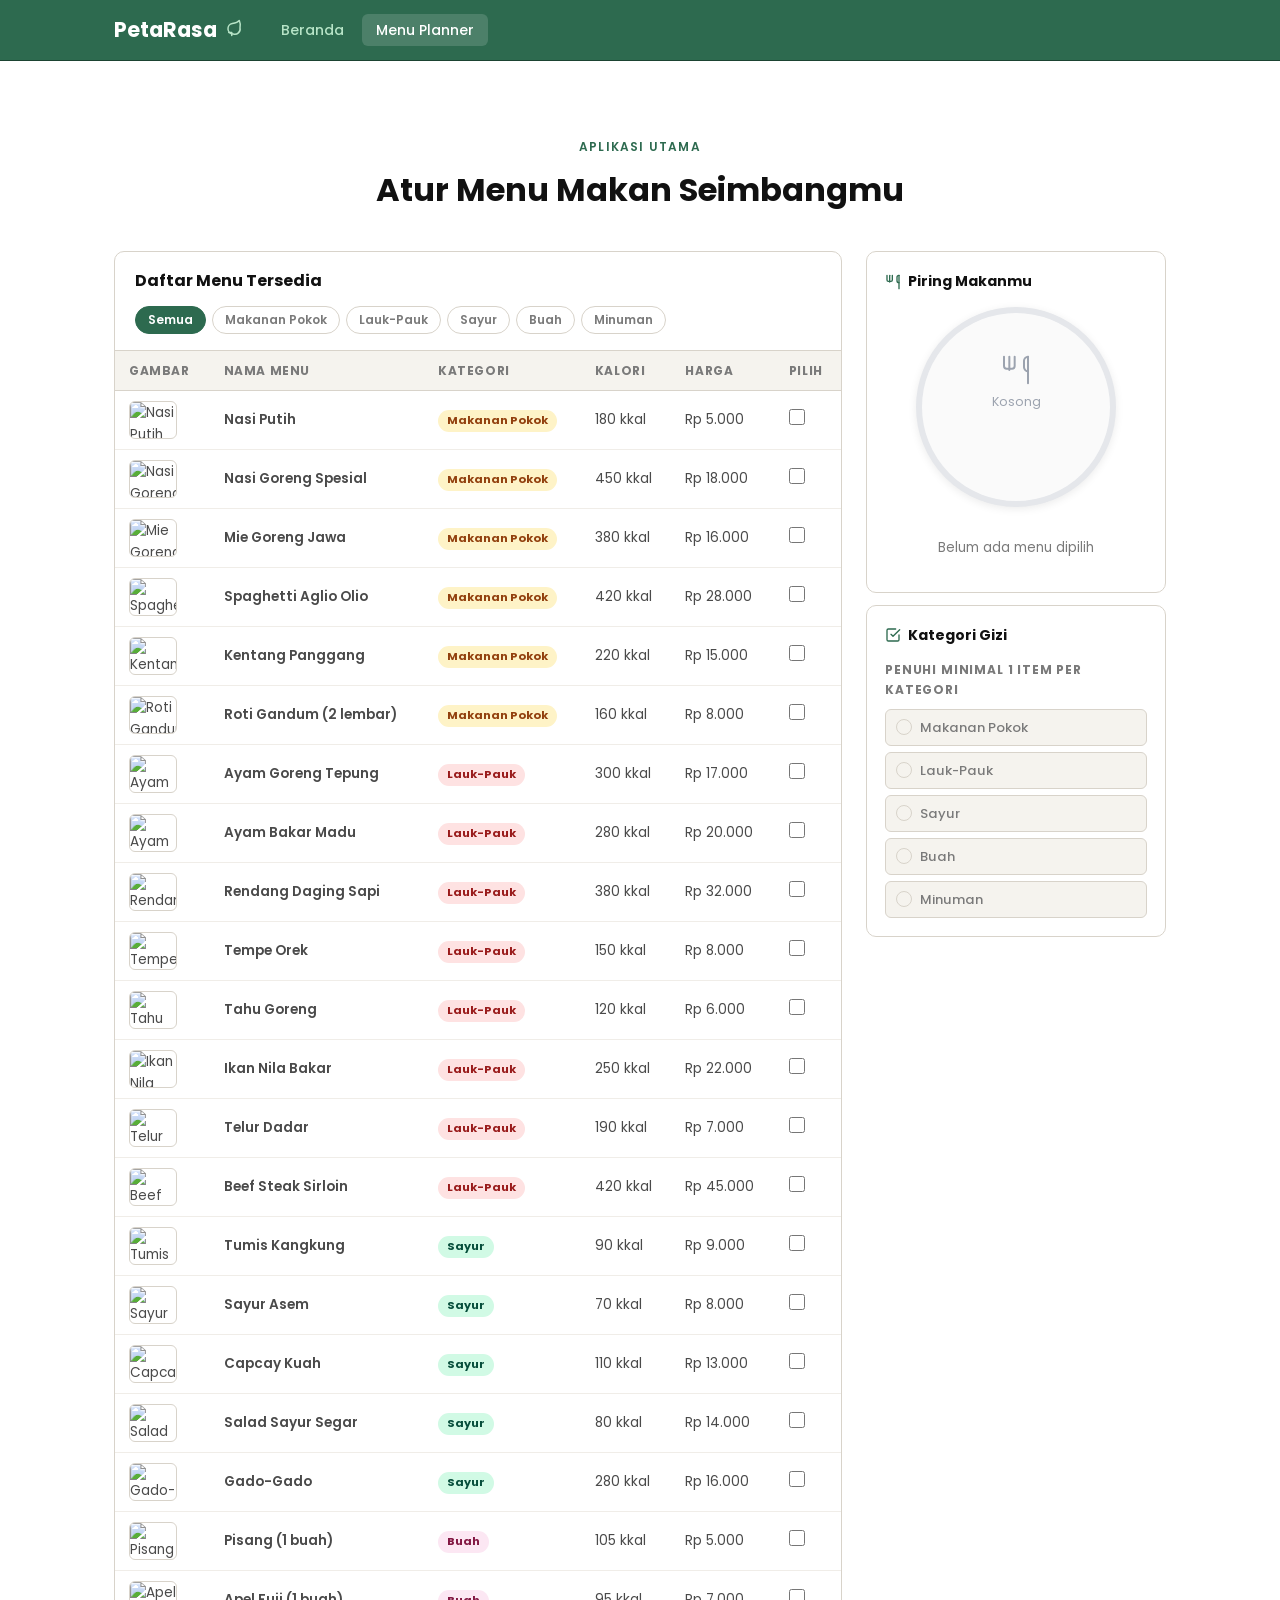
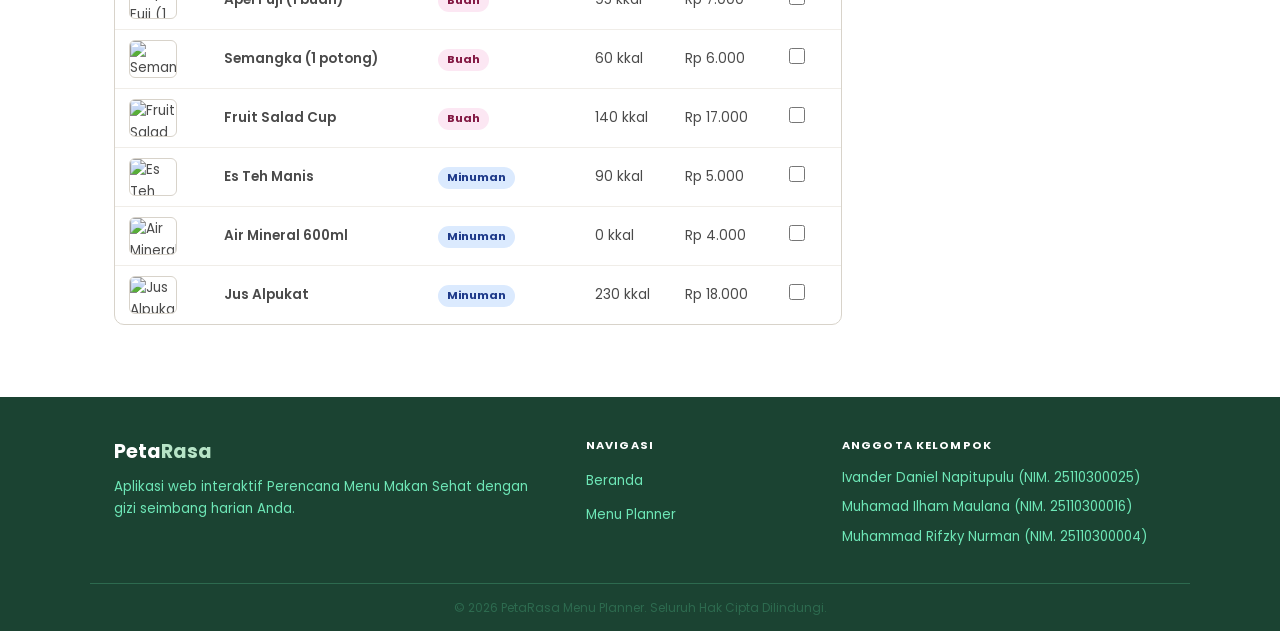
==== commit e3bac995: "update" ====
--- a/menuplanner.html
+++ b/menuplanner.html
@@ -4,23 +4,44 @@
     <meta charset="UTF-8" />
     <meta name="viewport" content="width=device-width, initial-scale=1.0" />
     <title>PetaRasa - Menu Planner</title>
-    <meta name="description" content="Halaman Menu Planner PetaRasa — pilih menu, pantau kalori dan harga secara real-time." />
+    <meta
+      name="description"
+      content="Halaman Menu Planner PetaRasa — pilih menu, pantau kalori dan harga secara real-time."
+    />
     <link rel="stylesheet" href="style/style.css" />
   </head>
   <body>
-
     <!-- Navigation Bar -->
     <header>
       <nav class="container nav-container">
         <a href="./index.html" class="logo" id="logo-site">
           PetaRasa
           <span>
-            <svg xmlns="http://www.w3.org/2000/svg" width="18" height="18" viewBox="0 0 24 24" fill="none" stroke="currentColor" stroke-width="2" stroke-linecap="round" stroke-linejoin="round"><path d="M11 20A7 7 0 0 1 9.8 6.1C15.5 5 17 4.48 19 2c1 2 2 3.5 1 9.8a7 7 0 0 1-9 8.2z"/><path d="M9 22v-4H5"/></svg>
+            <svg
+              xmlns="http://www.w3.org/2000/svg"
+              width="18"
+              height="18"
+              viewBox="0 0 24 24"
+              fill="none"
+              stroke="currentColor"
+              stroke-width="2"
+              stroke-linecap="round"
+              stroke-linejoin="round"
+            >
+              <path
+                d="M11 20A7 7 0 0 1 9.8 6.1C15.5 5 17 4.48 19 2c1 2 2 3.5 1 9.8a7 7 0 0 1-9 8.2z"
+              />
+              <path d="M9 22v-4H5" />
+            </svg>
           </span>
         </a>
         <ul class="nav-links">
           <li><a href="./index.html" class="nav-link">Beranda</a></li>
-          <li><a href="./menuplanner.html" class="nav-link active">Menu Planner</a></li>
+          <li>
+            <a href="./menuplanner.html" class="nav-link active"
+              >Menu Planner</a
+            >
+          </li>
         </ul>
       </nav>
     </header>
@@ -35,7 +56,6 @@
           </div>
 
           <div class="planner-layout">
-
             <!-- Bagian Kiri: Tabel Menu Makanan -->
             <div class="menu-table-panel">
               <div class="panel-header">
@@ -43,12 +63,20 @@
 
                 <!-- Filter Kategori -->
                 <div class="filter-bar">
-                  <button class="filter-btn active" data-filter="all">Semua</button>
-                  <button class="filter-btn" data-filter="Makanan Pokok">Makanan Pokok</button>
-                  <button class="filter-btn" data-filter="Lauk-Pauk">Lauk-Pauk</button>
+                  <button class="filter-btn active" data-filter="all">
+                    Semua
+                  </button>
+                  <button class="filter-btn" data-filter="Makanan Pokok">
+                    Makanan Pokok
+                  </button>
+                  <button class="filter-btn" data-filter="Lauk-Pauk">
+                    Lauk-Pauk
+                  </button>
                   <button class="filter-btn" data-filter="Sayur">Sayur</button>
                   <button class="filter-btn" data-filter="Buah">Buah</button>
-                  <button class="filter-btn" data-filter="Minuman">Minuman</button>
+                  <button class="filter-btn" data-filter="Minuman">
+                    Minuman
+                  </button>
                 </div>
               </div>
 
@@ -74,11 +102,25 @@
 
             <!-- Bagian Kanan: Panel Hasil -->
             <div class="planner-sidebar-panel">
-
               <!-- Plate Visualization -->
               <div class="sidebar-card">
                 <h3 class="card-title">
-                  <svg xmlns="http://www.w3.org/2000/svg" width="16" height="16" viewBox="0 0 24 24" fill="none" stroke="currentColor" stroke-width="2" stroke-linecap="round" stroke-linejoin="round"><path d="M3 2v7c0 1.1.9 2 2 2h4a2 2 0 0 0 2-2V2"/><line x1="7" y1="2" x2="7" y2="12"/><line x1="21" y1="2" x2="21" y2="22"/><path d="M21 2c-1.5 0-3 1.5-3 3v5c0 1.5 1.5 3 3 3"/></svg>
+                  <svg
+                    xmlns="http://www.w3.org/2000/svg"
+                    width="16"
+                    height="16"
+                    viewBox="0 0 24 24"
+                    fill="none"
+                    stroke="currentColor"
+                    stroke-width="2"
+                    stroke-linecap="round"
+                    stroke-linejoin="round"
+                  >
+                    <path d="M3 2v7c0 1.1.9 2 2 2h4a2 2 0 0 0 2-2V2" />
+                    <line x1="7" y1="2" x2="7" y2="12" />
+                    <line x1="21" y1="2" x2="21" y2="22" />
+                    <path d="M21 2c-1.5 0-3 1.5-3 3v5c0 1.5 1.5 3 3 3" />
+                  </svg>
                   Piring Makanmu
                 </h3>
 
@@ -86,7 +128,22 @@
                 <div class="plate-container" id="plate-container">
                   <!-- Tampil saat kosong -->
                   <div id="plate-empty" class="plate-empty">
-                    <svg xmlns="http://www.w3.org/2000/svg" width="32" height="32" viewBox="0 0 24 24" fill="none" stroke="#9ca3af" stroke-width="1.5" stroke-linecap="round" stroke-linejoin="round"><path d="M3 2v7c0 1.1.9 2 2 2h4a2 2 0 0 0 2-2V2"/><line x1="7" y1="2" x2="7" y2="12"/><line x1="21" y1="2" x2="21" y2="22"/><path d="M21 2c-1.5 0-3 1.5-3 3v5c0 1.5 1.5 3 3 3"/></svg>
+                    <svg
+                      xmlns="http://www.w3.org/2000/svg"
+                      width="32"
+                      height="32"
+                      viewBox="0 0 24 24"
+                      fill="none"
+                      stroke="#9ca3af"
+                      stroke-width="1.5"
+                      stroke-linecap="round"
+                      stroke-linejoin="round"
+                    >
+                      <path d="M3 2v7c0 1.1.9 2 2 2h4a2 2 0 0 0 2-2V2" />
+                      <line x1="7" y1="2" x2="7" y2="12" />
+                      <line x1="21" y1="2" x2="21" y2="22" />
+                      <path d="M21 2c-1.5 0-3 1.5-3 3v5c0 1.5 1.5 3 3 3" />
+                    </svg>
                     <p>Kosong</p>
                   </div>
                   <!-- Gambar makanan akan diisi JS di sini -->
@@ -94,17 +151,34 @@
                 </div>
 
                 <!-- Daftar Nama Menu Dipilih -->
-                <div id="selected-names-section" style="display:none;">
+                <div id="selected-names-section" style="display: none">
                   <p class="selected-names-title">Menu dipilih:</p>
                   <ul id="selected-name-list" class="selected-name-list"></ul>
                 </div>
-                <p id="empty-message" class="empty-state">Belum ada menu dipilih</p>
+                <p id="empty-message" class="empty-state">
+                  Belum ada menu dipilih
+                </p>
               </div>
 
               <!-- Kalkulasi Real-time -->
-              <div class="sidebar-card" id="summary-card" style="display:none;">
+              <div class="sidebar-card" id="summary-card" style="display: none">
                 <h3 class="card-title">
-                  <svg xmlns="http://www.w3.org/2000/svg" width="16" height="16" viewBox="0 0 24 24" fill="none" stroke="currentColor" stroke-width="2" stroke-linecap="round" stroke-linejoin="round"><line x1="12" y1="1" x2="12" y2="23"/><path d="M17 5H9.5a3.5 3.5 0 0 0 0 7h5a3.5 3.5 0 0 1 0 7H6"/></svg>
+                  <svg
+                    xmlns="http://www.w3.org/2000/svg"
+                    width="16"
+                    height="16"
+                    viewBox="0 0 24 24"
+                    fill="none"
+                    stroke="currentColor"
+                    stroke-width="2"
+                    stroke-linecap="round"
+                    stroke-linejoin="round"
+                  >
+                    <line x1="12" y1="1" x2="12" y2="23" />
+                    <path
+                      d="M17 5H9.5a3.5 3.5 0 0 0 0 7h5a3.5 3.5 0 0 1 0 7H6"
+                    />
+                  </svg>
                   Ringkasan
                 </h3>
                 <div class="summary-row">
@@ -120,10 +194,27 @@
               <!-- Checklist 5 Kategori Gizi -->
               <div class="sidebar-card">
                 <h3 class="card-title">
-                  <svg xmlns="http://www.w3.org/2000/svg" width="16" height="16" viewBox="0 0 24 24" fill="none" stroke="currentColor" stroke-width="2" stroke-linecap="round" stroke-linejoin="round"><polyline points="9 11 12 14 22 4"/><path d="M21 12v7a2 2 0 0 1-2 2H5a2 2 0 0 1-2-2V5a2 2 0 0 1 2-2h11"/></svg>
+                  <svg
+                    xmlns="http://www.w3.org/2000/svg"
+                    width="16"
+                    height="16"
+                    viewBox="0 0 24 24"
+                    fill="none"
+                    stroke="currentColor"
+                    stroke-width="2"
+                    stroke-linecap="round"
+                    stroke-linejoin="round"
+                  >
+                    <polyline points="9 11 12 14 22 4" />
+                    <path
+                      d="M21 12v7a2 2 0 0 1-2 2H5a2 2 0 0 1-2-2V5a2 2 0 0 1 2-2h11"
+                    />
+                  </svg>
                   Kategori Gizi
                 </h3>
-                <p class="checklist-title">Penuhi minimal 1 item per kategori</p>
+                <p class="checklist-title">
+                  Penuhi minimal 1 item per kategori
+                </p>
                 <div class="checklist-grid">
                   <div class="chk-item" id="chk-pokok">
                     <div class="chk-indicator"></div>
@@ -151,10 +242,23 @@
               <!-- Dynamic Badge "Menu Seimbang!" -->
               <!-- Hanya muncul jika kelima kategori terpenuhi (via logika JS) -->
               <div id="balanced-menu-badge">
-                <svg xmlns="http://www.w3.org/2000/svg" width="16" height="16" viewBox="0 0 24 24" fill="none" stroke="currentColor" stroke-width="2" stroke-linecap="round" stroke-linejoin="round"><polygon points="12 2 15.09 8.26 22 9.27 17 14.14 18.18 21.02 12 17.77 5.82 21.02 7 14.14 2 9.27 8.91 8.26 12 2"/></svg>
+                <svg
+                  xmlns="http://www.w3.org/2000/svg"
+                  width="16"
+                  height="16"
+                  viewBox="0 0 24 24"
+                  fill="none"
+                  stroke="currentColor"
+                  stroke-width="2"
+                  stroke-linecap="round"
+                  stroke-linejoin="round"
+                >
+                  <polygon
+                    points="12 2 15.09 8.26 22 9.27 17 14.14 18.18 21.02 12 17.77 5.82 21.02 7 14.14 2 9.27 8.91 8.26 12 2"
+                  />
+                </svg>
                 Menu Seimbang!
               </div>
-
             </div>
           </div>
         </div>
@@ -166,7 +270,10 @@
       <div class="container footer-grid">
         <div class="footer-brand">
           <h3>Peta<span>Rasa</span></h3>
-          <p>Aplikasi web interaktif Perencana Menu Makan Sehat dengan gizi seimbang harian Anda.</p>
+          <p>
+            Aplikasi web interaktif Perencana Menu Makan Sehat dengan gizi
+            seimbang harian Anda.
+          </p>
         </div>
         <div class="footer-links">
           <h4>Navigasi</h4>
@@ -178,10 +285,9 @@
         <div class="footer-links">
           <h4>Anggota Kelompok</h4>
           <ul class="group-members">
-            <!-- Nama & NIM Anggota Kelompok -->
-            <li>Anggota 1 (NIM. XXXXXXX)</li>
-            <li>Anggota 2 (NIM. XXXXXXX)</li>
-            <li>Anggota 3 (NIM. XXXXXXX)</li>
+            <li>Ivander Daniel Napitupulu (NIM. 25110300025)</li>
+            <li>Muhamad Ilham Maulana (NIM. 25110300016)</li>
+            <li>Muhammad Rifzky Nurman (NIM. 25110300004)</li>
           </ul>
         </div>
       </div>
--- a/style/style.css
+++ b/style/style.css
@@ -1,6 +1,3 @@
-/* =========================================================
-   PETARASA — Simple & Clean Style
-   ========================================================= */
 
 @import url('https://fonts.googleapis.com/css2?family=Poppins:wght@400;500;600;700&display=swap');
 
@@ -19,9 +16,6 @@
   --nav-h:     60px;
 }
 
-/* =========================================================
-   RESET
-   ========================================================= */
 *, *::before, *::after { box-sizing: border-box; margin: 0; padding: 0; }
 html  { scroll-behavior: smooth; }
 body  { font-family: var(--font); background: var(--bg); color: var(--text); line-height: 1.6; }
@@ -29,18 +23,12 @@
 a     { text-decoration: none; color: inherit; }
 ul    { list-style: none; }
 
-/* =========================================================
-   LAYOUT
-   ========================================================= */
 .container {
   max-width: 1100px;
   margin: 0 auto;
   padding: 0 24px;
 }
 
-/* =========================================================
-   NAV
-   ========================================================= */
 header {
   position: sticky;
   top: 0;
@@ -82,9 +70,6 @@
   background: rgba(255,255,255,0.15);
 }
 
-/* =========================================================
-   BUTTONS
-   ========================================================= */
 .btn {
   display: inline-block;
   padding: 10px 22px;
@@ -106,9 +91,6 @@
 .btn-white { background: #fff; color: var(--accent); border-color: #fff; }
 .btn-white:hover { background: #f0fdf4; }
 
-/* =========================================================
-   SECTION HEADER
-   ========================================================= */
 .section-header { margin-bottom: 36px; text-align: center; }
 
 .section-subtitle {
@@ -127,9 +109,6 @@
   color: var(--text);
 }
 
-/* =========================================================
-   HERO
-   ========================================================= */
 .hero {
   background: var(--accent);
   color: #fff;
@@ -177,9 +156,6 @@
 }
 .hero-img { width: 100%; height: 100%; object-fit: cover; }
 
-/* =========================================================
-   CONCEPT SECTION
-   ========================================================= */
 .concept {
   padding: 72px 0;
   background: var(--surface);
@@ -223,9 +199,6 @@
   line-height: 1.6;
 }
 
-/* =========================================================
-   FAVORITES
-   ========================================================= */
 .favorites {
   padding: 72px 0;
   background: var(--bg);
@@ -262,9 +235,6 @@
 
 .fav-price { font-size: 0.95rem; font-weight: 700; color: var(--accent); }
 
-/* =========================================================
-   PLANNER SECTION
-   ========================================================= */
 .planner-section {
   padding: 72px 0;
   background: var(--surface);
@@ -277,7 +247,6 @@
   align-items: start;
 }
 
-/* Left panel */
 .menu-table-panel {
   background: var(--surface);
   border: 1px solid var(--border);
@@ -296,7 +265,6 @@
   margin-bottom: 12px;
 }
 
-/* Filter */
 .filter-bar { display: flex; gap: 6px; flex-wrap: wrap; }
 
 .filter-btn {
@@ -314,7 +282,6 @@
 .filter-btn:hover { background: var(--bg); color: var(--text); }
 .filter-btn.active { background: var(--accent); color: #fff; border-color: var(--accent); }
 
-/* Table */
 .table-responsive { overflow-x: auto; }
 
 #menu-table { width: 100%; border-collapse: collapse; }
@@ -357,7 +324,6 @@
 .col-name { font-weight: 600; color: var(--text); min-width: 140px; }
 .col-calories, .col-price { white-space: nowrap; }
 
-/* Category Badges */
 .badge {
   display: inline-block;
   padding: 2px 9px;
@@ -374,7 +340,6 @@
 
 .menu-checkbox { width: 16px; height: 16px; cursor: pointer; accent-color: var(--accent); }
 
-/* Right panel / Sidebar */
 .planner-sidebar-panel {
   position: sticky;
   top: calc(var(--nav-h) + 16px);
@@ -397,7 +362,6 @@
   color: var(--text);
 }
 
-/* Card title with SVG icon */
 .card-title {
   display: flex;
   align-items: center;
@@ -409,7 +373,6 @@
 }
 .card-title svg { flex-shrink: 0; color: var(--accent); }
 
-/* Plate */
 .plate-container {
   width: 200px;
   height: 200px;
@@ -454,7 +417,6 @@
   box-shadow: 0 1px 4px rgba(0,0,0,0.12);
 }
 
-/* Selected names list */
 .selected-names-title {
   font-size: 0.72rem;
   font-weight: 700;
@@ -481,7 +443,6 @@
   border-left: 3px solid var(--accent);
 }
 
-/* Empty state */
 .empty-state {
   color: var(--muted);
   font-size: 0.83rem;
@@ -489,7 +450,6 @@
   padding: 16px 0;
 }
 
-/* Summary rows */
 .summary-row {
   display: flex;
   justify-content: space-between;
@@ -502,7 +462,6 @@
 .summary-label { color: var(--muted); }
 .summary-value { font-weight: 700; color: var(--text); }
 
-/* Checklist */
 .checklist-title {
   font-size: 0.75rem;
   font-weight: 700;
@@ -558,7 +517,6 @@
   transform: rotate(45deg) translate(-1px, -1px);
 }
 
-/* Badge Menu Seimbang */
 #balanced-menu-badge {
   display: none;
   align-items: center;
@@ -573,9 +531,6 @@
   text-align: center;
 }
 
-/* =========================================================
-   FOOTER
-   ========================================================= */
 footer {
   background: #1b4332;
   color: #6ee7b7;
@@ -608,9 +563,6 @@
 
 .copyright { padding: 14px 0; font-size: 0.75rem; color: #2d6a4f; text-align: center; }
 
-/* =========================================================
-   RESPONSIVE
-   ========================================================= */
 @media (max-width: 1024px) {
   .hero-grid       { grid-template-columns: 1fr; gap: 32px; }
   .concept-grid    { grid-template-columns: repeat(3, 1fr); }
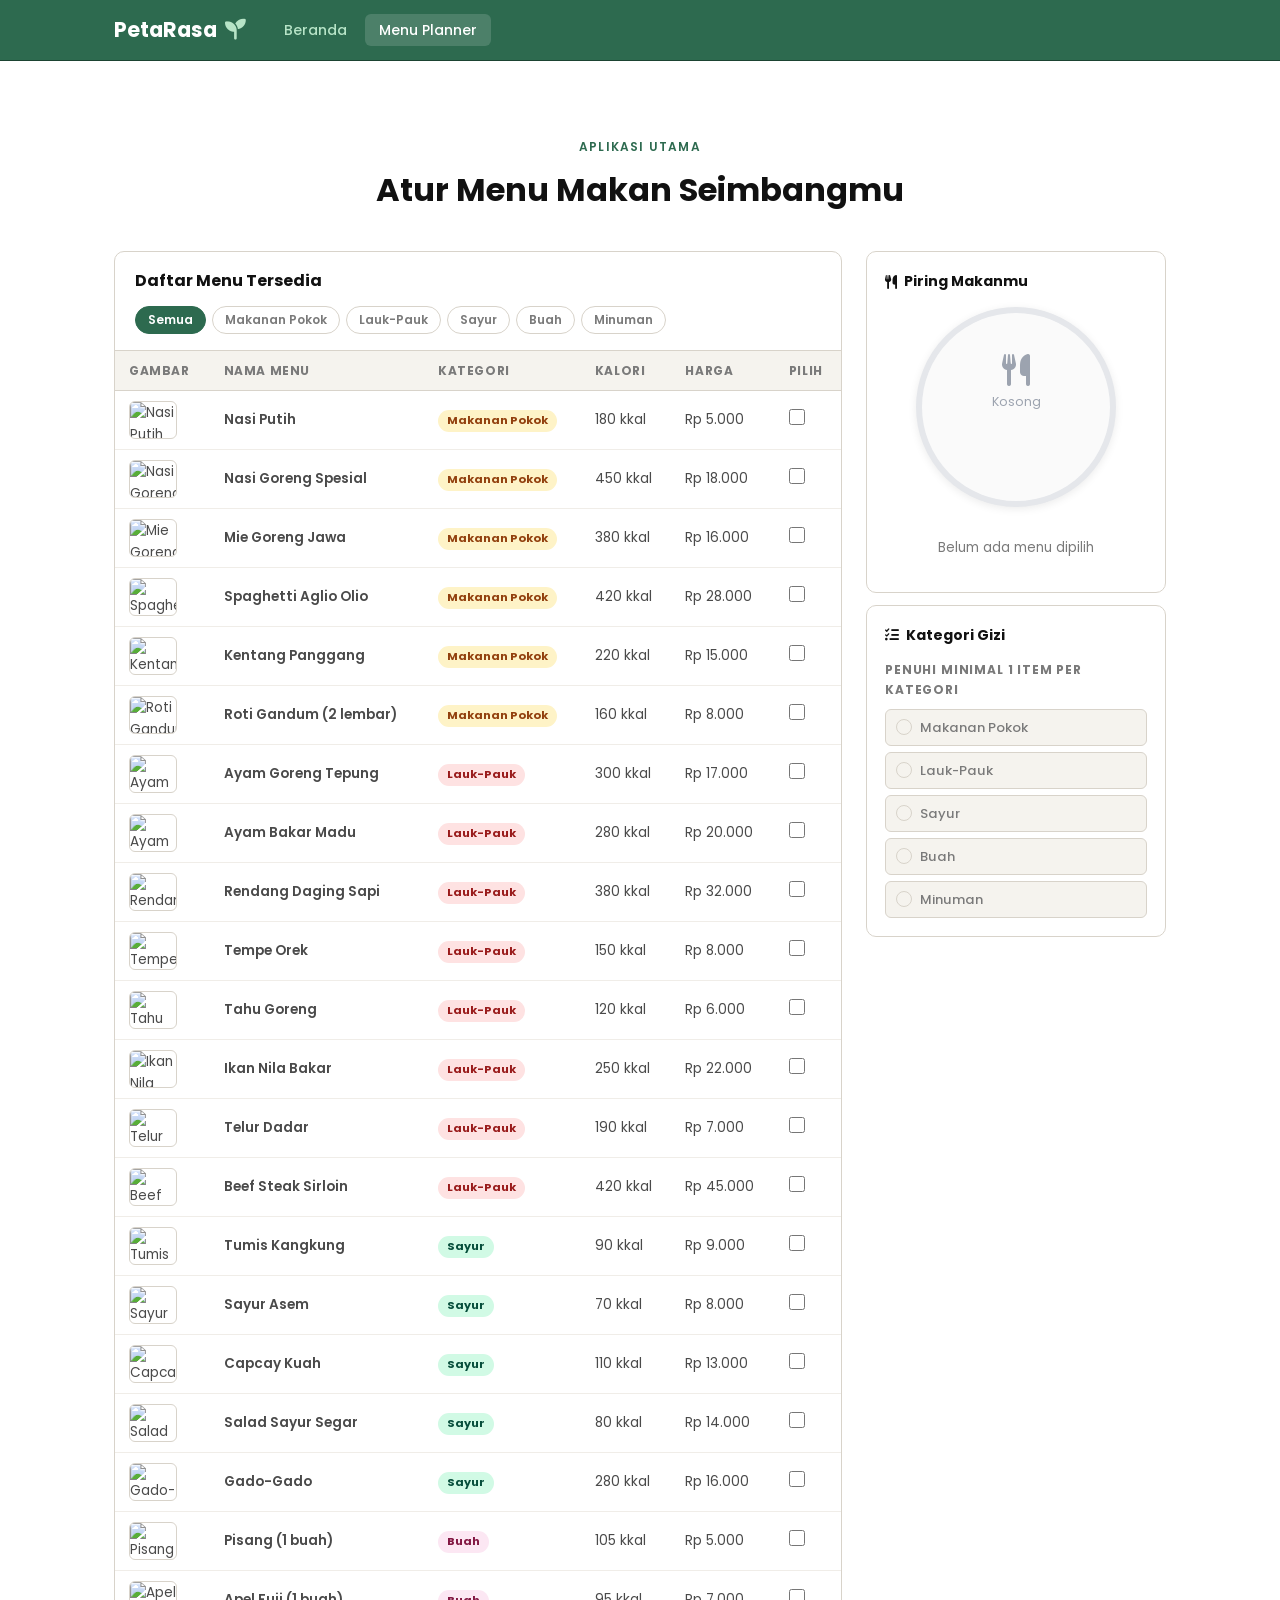
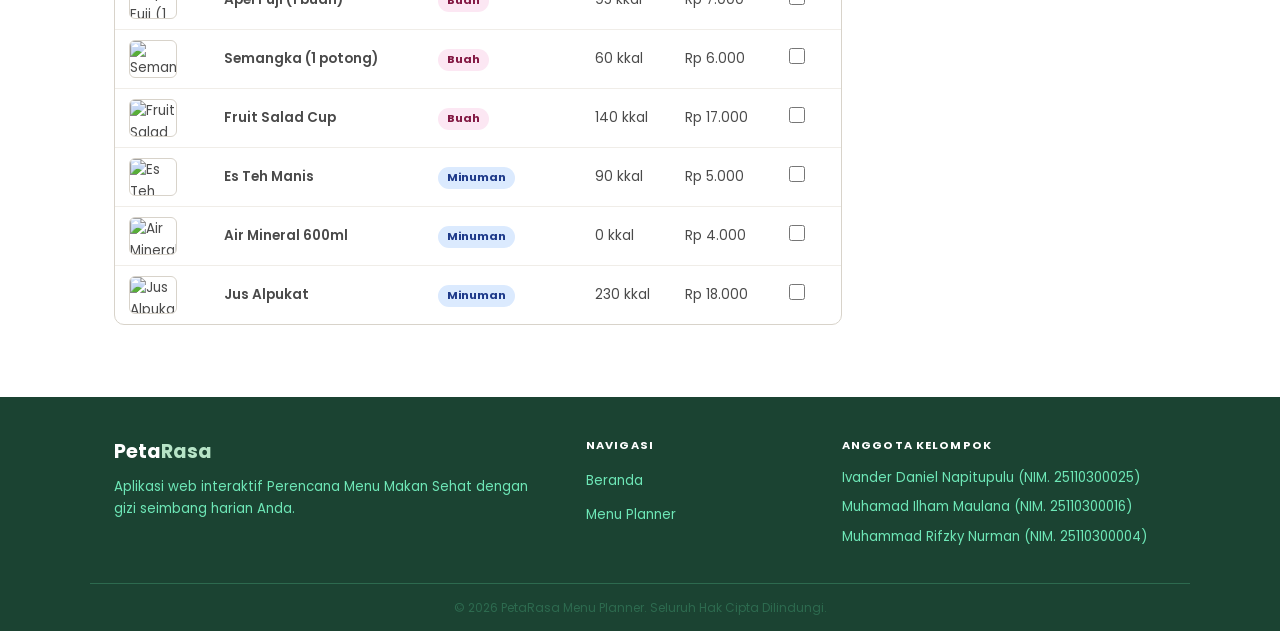
==== commit 4654c6bb: "switch icon" ====
--- a/menuplanner.html
+++ b/menuplanner.html
@@ -9,6 +9,7 @@
       content="Halaman Menu Planner PetaRasa — pilih menu, pantau kalori dan harga secara real-time."
     />
     <link rel="stylesheet" href="style/style.css" />
+    <link rel="stylesheet" href="https://cdnjs.cloudflare.com/ajax/libs/font-awesome/6.5.2/css/all.min.css" />
   </head>
   <body>
     <!-- Navigation Bar -->
@@ -17,22 +18,7 @@
         <a href="./index.html" class="logo" id="logo-site">
           PetaRasa
           <span>
-            <svg
-              xmlns="http://www.w3.org/2000/svg"
-              width="18"
-              height="18"
-              viewBox="0 0 24 24"
-              fill="none"
-              stroke="currentColor"
-              stroke-width="2"
-              stroke-linecap="round"
-              stroke-linejoin="round"
-            >
-              <path
-                d="M11 20A7 7 0 0 1 9.8 6.1C15.5 5 17 4.48 19 2c1 2 2 3.5 1 9.8a7 7 0 0 1-9 8.2z"
-              />
-              <path d="M9 22v-4H5" />
-            </svg>
+            <i class="fa-solid fa-seedling"></i>
           </span>
         </a>
         <ul class="nav-links">
@@ -105,22 +91,7 @@
               <!-- Plate Visualization -->
               <div class="sidebar-card">
                 <h3 class="card-title">
-                  <svg
-                    xmlns="http://www.w3.org/2000/svg"
-                    width="16"
-                    height="16"
-                    viewBox="0 0 24 24"
-                    fill="none"
-                    stroke="currentColor"
-                    stroke-width="2"
-                    stroke-linecap="round"
-                    stroke-linejoin="round"
-                  >
-                    <path d="M3 2v7c0 1.1.9 2 2 2h4a2 2 0 0 0 2-2V2" />
-                    <line x1="7" y1="2" x2="7" y2="12" />
-                    <line x1="21" y1="2" x2="21" y2="22" />
-                    <path d="M21 2c-1.5 0-3 1.5-3 3v5c0 1.5 1.5 3 3 3" />
-                  </svg>
+                  <i class="fa-solid fa-utensils"></i>
                   Piring Makanmu
                 </h3>
 
@@ -128,22 +99,7 @@
                 <div class="plate-container" id="plate-container">
                   <!-- Tampil saat kosong -->
                   <div id="plate-empty" class="plate-empty">
-                    <svg
-                      xmlns="http://www.w3.org/2000/svg"
-                      width="32"
-                      height="32"
-                      viewBox="0 0 24 24"
-                      fill="none"
-                      stroke="#9ca3af"
-                      stroke-width="1.5"
-                      stroke-linecap="round"
-                      stroke-linejoin="round"
-                    >
-                      <path d="M3 2v7c0 1.1.9 2 2 2h4a2 2 0 0 0 2-2V2" />
-                      <line x1="7" y1="2" x2="7" y2="12" />
-                      <line x1="21" y1="2" x2="21" y2="22" />
-                      <path d="M21 2c-1.5 0-3 1.5-3 3v5c0 1.5 1.5 3 3 3" />
-                    </svg>
+                    <i class="fa-solid fa-utensils" style="font-size:32px; color:#9ca3af;"></i>
                     <p>Kosong</p>
                   </div>
                   <!-- Gambar makanan akan diisi JS di sini -->
@@ -163,22 +119,7 @@
               <!-- Kalkulasi Real-time -->
               <div class="sidebar-card" id="summary-card" style="display: none">
                 <h3 class="card-title">
-                  <svg
-                    xmlns="http://www.w3.org/2000/svg"
-                    width="16"
-                    height="16"
-                    viewBox="0 0 24 24"
-                    fill="none"
-                    stroke="currentColor"
-                    stroke-width="2"
-                    stroke-linecap="round"
-                    stroke-linejoin="round"
-                  >
-                    <line x1="12" y1="1" x2="12" y2="23" />
-                    <path
-                      d="M17 5H9.5a3.5 3.5 0 0 0 0 7h5a3.5 3.5 0 0 1 0 7H6"
-                    />
-                  </svg>
+                  <i class="fa-solid fa-receipt"></i>
                   Ringkasan
                 </h3>
                 <div class="summary-row">
@@ -194,22 +135,7 @@
               <!-- Checklist 5 Kategori Gizi -->
               <div class="sidebar-card">
                 <h3 class="card-title">
-                  <svg
-                    xmlns="http://www.w3.org/2000/svg"
-                    width="16"
-                    height="16"
-                    viewBox="0 0 24 24"
-                    fill="none"
-                    stroke="currentColor"
-                    stroke-width="2"
-                    stroke-linecap="round"
-                    stroke-linejoin="round"
-                  >
-                    <polyline points="9 11 12 14 22 4" />
-                    <path
-                      d="M21 12v7a2 2 0 0 1-2 2H5a2 2 0 0 1-2-2V5a2 2 0 0 1 2-2h11"
-                    />
-                  </svg>
+                  <i class="fa-solid fa-list-check"></i>
                   Kategori Gizi
                 </h3>
                 <p class="checklist-title">
@@ -242,21 +168,7 @@
               <!-- Dynamic Badge "Menu Seimbang!" -->
               <!-- Hanya muncul jika kelima kategori terpenuhi (via logika JS) -->
               <div id="balanced-menu-badge">
-                <svg
-                  xmlns="http://www.w3.org/2000/svg"
-                  width="16"
-                  height="16"
-                  viewBox="0 0 24 24"
-                  fill="none"
-                  stroke="currentColor"
-                  stroke-width="2"
-                  stroke-linecap="round"
-                  stroke-linejoin="round"
-                >
-                  <polygon
-                    points="12 2 15.09 8.26 22 9.27 17 14.14 18.18 21.02 12 17.77 5.82 21.02 7 14.14 2 9.27 8.91 8.26 12 2"
-                  />
-                </svg>
+                <i class="fa-solid fa-star"></i>
                 Menu Seimbang!
               </div>
             </div>
